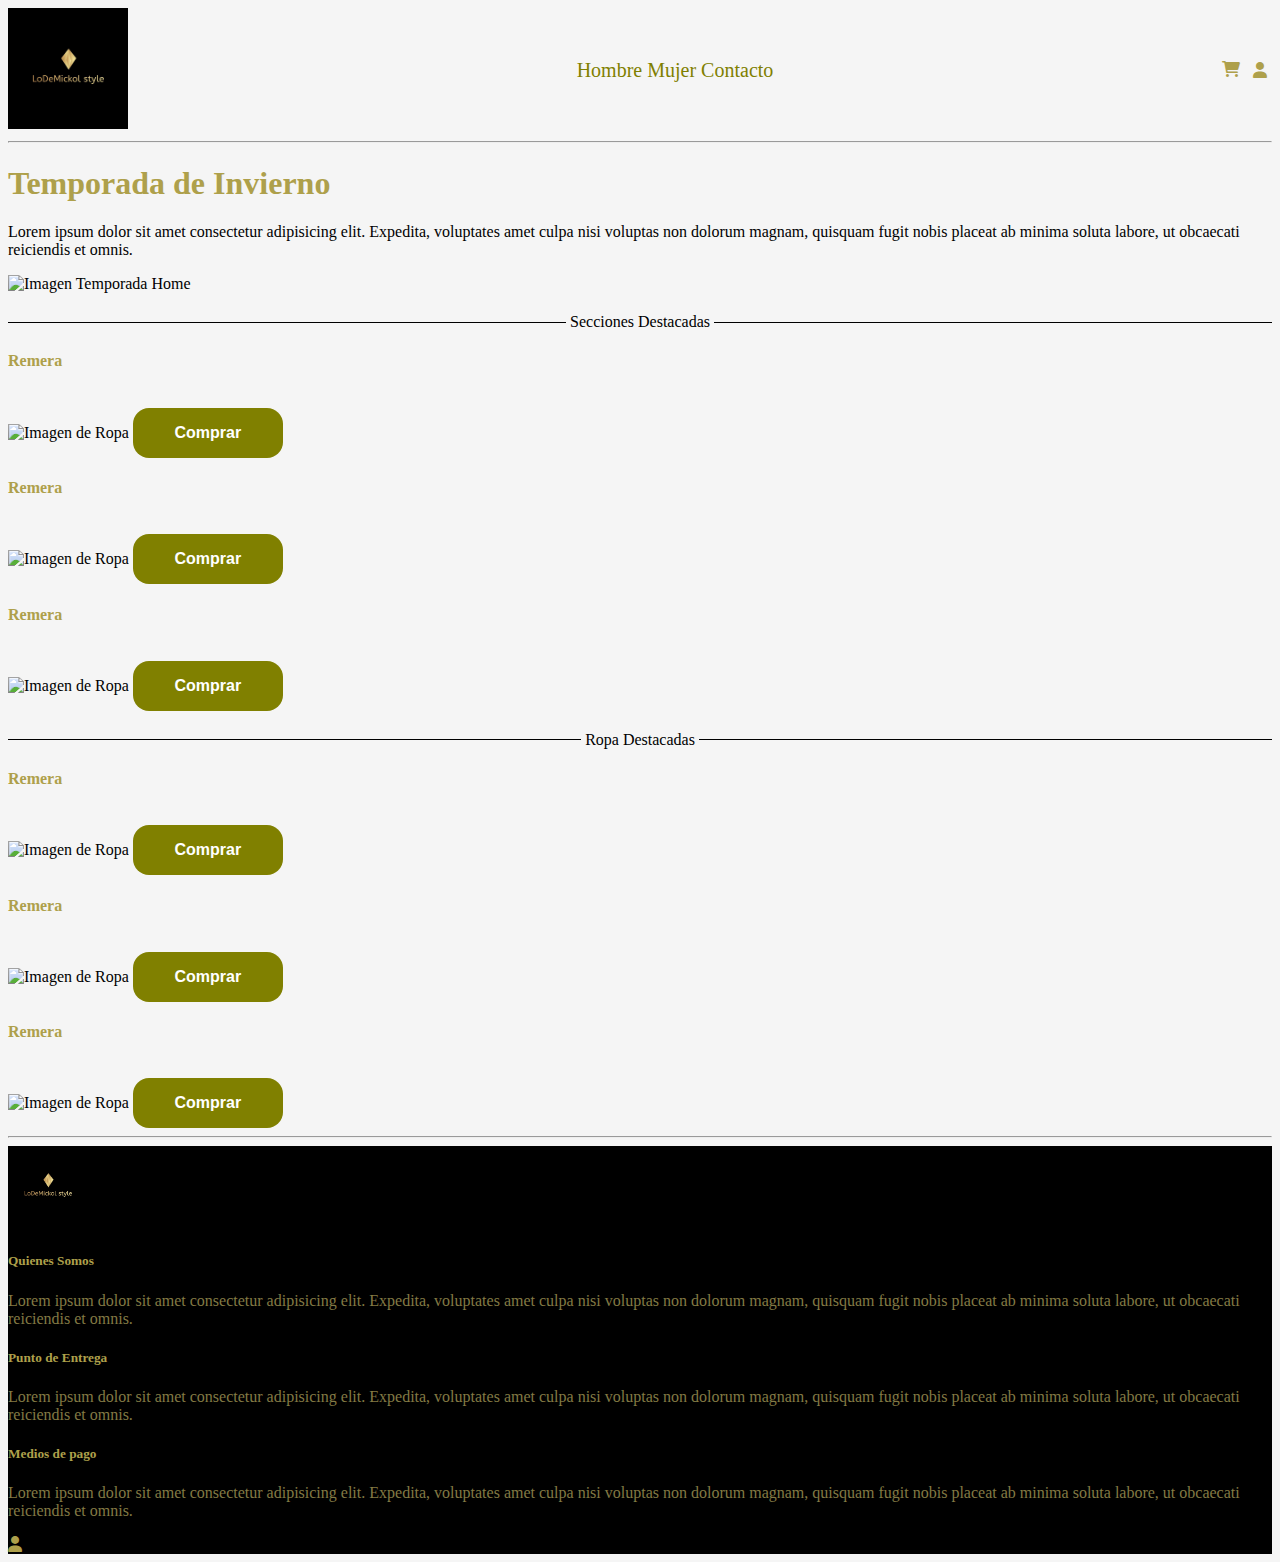
==== index.html @ 5d215b68 "inicio" ====
<!DOCTYPE html>
<html lang="en">
<head>
    <meta charset="UTF-8">
    <meta name="viewport" content="width=device-width, initial-scale=1.0">
    <title>Home</title>

        <!-- biblioteca de FontAwesome de Iconos -->
        <link rel="stylesheet" href="https://cdnjs.cloudflare.com/ajax/libs/font-awesome/6.0.0-beta3/css/all.min.css">

         <!-- Incluimos css-->
          <link rel="stylesheet" href="css/Style.css">

</head>
<body>
    
    <header class="Menu-Container">
        <div class="Menu">

            <a href="index.html" class="custom-link LogoHeader">
                <img src="img/Logo-MickolStyle.jpg" alt="Imagen Logo MickolStyle" width="120px">
            </a>
            <nav class="Nav-Menu">
                
                <a href="html/Hombre.html">Hombre</a>
                <a href="html/Mujer.html">Mujer</a>
                <a href="html/Contacto.html">Contacto</a>

            </nav>

            <div class="contenedor_iconos_Header">
                <a href="html/Carrito.html" class="custom-link Iconos-Header1">
                    <i class="fas fa-shopping-cart" title="Carrito de Compras"></i>
                </a>
    
                <a href="html/Contacto.html" class="custom-link Iconos-Header2">
                    <i class="fas fa-user" title="Contacto"></i>
                </a>

            </div>
       
        </div>
     

    </header>
    <hr>
    <main>

        <h1>Temporada de Invierno</h1>
        <p id="Parrofo1-Home">
            Lorem ipsum dolor sit amet consectetur adipisicing elit.
            Expedita, voluptates amet culpa nisi voluptas non dolorum magnam,
            quisquam fugit nobis placeat ab minima soluta labore, ut obcaecati reiciendis et omnis.
        </p>

        <img src="img/Logo-.jpg" alt="Imagen Temporada Home" width="80px">

        <div class="linea-con-texto">Secciones Destacadas</div>


        <section class="contenedor"><!-- Seccion 2 -->

            <div>
                <h4>Remera</h4>
                <img src="" alt="Imagen de Ropa">
                <button class="boton">Comprar</button>
            </div>

            <div>
                <h4>Remera</h4>
                <img src="" alt="Imagen de Ropa">
                <button class="boton">Comprar</button>
            </div>

            <div>
                <h4>Remera</h4>
                <img src="" alt="Imagen de Ropa">
                <button class="boton">Comprar</button>
            </div>
            

           
        </section>

      


        <div class="linea-con-texto">Ropa Destacadas</div>


        <section class="contenedor"><!-- Seccion 2 -->

            <div>
                <h4>Remera</h4>
                <img src="" alt="Imagen de Ropa">
                <button class="boton">Comprar</button>
            </div>

            <div>
                <h4>Remera</h4>
                <img src="" alt="Imagen de Ropa">
                <button class="boton">Comprar</button>
            </div>

            <div>
                <h4>Remera</h4>
                <img src="" alt="Imagen de Ropa">
                <button class="boton">Comprar</button>
            </div>
            

           
        </section>


    </main>

    <hr>
    <footer>
        <img src="img/Logo-MickolStyle.jpg" alt="Imagen Logo MickolStyle" width="80px">


        <div>

            <h5>Quienes Somos</h5>
            <p >
                Lorem ipsum dolor sit amet consectetur adipisicing elit.
                Expedita, voluptates amet culpa nisi voluptas non dolorum magnam,
                quisquam fugit nobis placeat ab minima soluta labore, ut obcaecati reiciendis et omnis.
            </p>
        </div>
        

        <div>
            <h5>Punto de Entrega</h5>
            <p >
                Lorem ipsum dolor sit amet consectetur adipisicing elit.
                Expedita, voluptates amet culpa nisi voluptas non dolorum magnam,
                quisquam fugit nobis placeat ab minima soluta labore, ut obcaecati reiciendis et omnis.
            </p>
        </div>
        
        <div>
            <h5>Medios de pago</h5>
            <p >
                Lorem ipsum dolor sit amet consectetur adipisicing elit.
                Expedita, voluptates amet culpa nisi voluptas non dolorum magnam,
                quisquam fugit nobis placeat ab minima soluta labore, ut obcaecati reiciendis et omnis.
            </p>
        </div>
        

        <a href="html/Contacto.html" class="custom-link">
            <i class="fas fa-user" title="Contacto"></i>
        </a>
    </footer>


</body>
</html>
---- css/Style.css ----
body {
    
    font-family:'Times New Roman', Times, serif;
    color: black;
    background-color: whitesmoke;
}

nav {

color: #aea04b;
font-size: 20px;

}


.custom-link {
    color: #aea04b; /* Cambia este valor por el color que desees */
    text-decoration: none;/* elimina subrayado */
}

.custom-link:hover {
    color: #c4e738; /* Opcional: color al pasar el ratón */
}

h1 {
    color:#aea04b;


}

h4 {
    color:#aea04b;


}

footer {

    background-color: black;
}

footer h5 {

    color: #aea04b;


}

footer p {

    color: #837a44;

}


#Parrofo1-Home {

    color: black;


}


/* BOTONES */
.boton {
    background-color: #808000;
    color: #ffffff;
    padding: 1rem 1rem;
    margin-top: 1rem;
    font-size: 1rem;
    text-decoration: none;
    font-weight: bold;
    border-radius: 1rem;
    width: 150px;
    text-align: center;
    border: none;
}


.linea-con-texto {
    display: flex;
    align-items: center;
    text-align: center;
    margin: 20px 0;
}

.linea-con-texto::before,
.linea-con-texto::after {
    content: '';
    flex: 1;
    border-bottom: 1px solid #000;
}

.linea-con-texto:not(:empty)::before {
    margin-right: .25em;
}


.linea-con-texto:not(:empty)::after {
    margin-left: .25em;
}

#divCarritoCompra {
    border: 1px solid #808000; /* 1px de grosor, estilo sólido, color #808000 (olive) */
    width: 300px; /* Cambia este valor por el ancho que desees */
    height: 200px; /* Cambia este valor por el alto que desees */
}


/* Aplicamos Flex al header */

.Menu {

    display: flex;
    flex-wrap: wrap;
    justify-content: space-between ;
   align-items: center;
}

.LogoHeader {
    
    align-items: flex-start;
    margin: 0px;
    
    
}

.Nav-Menu {
    flex-wrap: wrap;
    align-items: center;
}

.contenedor_iconos_Header {

display: flex;
flex-wrap: wrap;
justify-content: end;
}
.Iconos-Header1 {
    margin-right: 12px;
    padding: 0px;
    align-items: end;
 
}
.Iconos-Header2 {
    margin: 1px;
    margin-right: 5px;
    padding: 0px;
    align-items: end;
   
}

a {
    text-decoration: none;
    color: #808000;
   
}
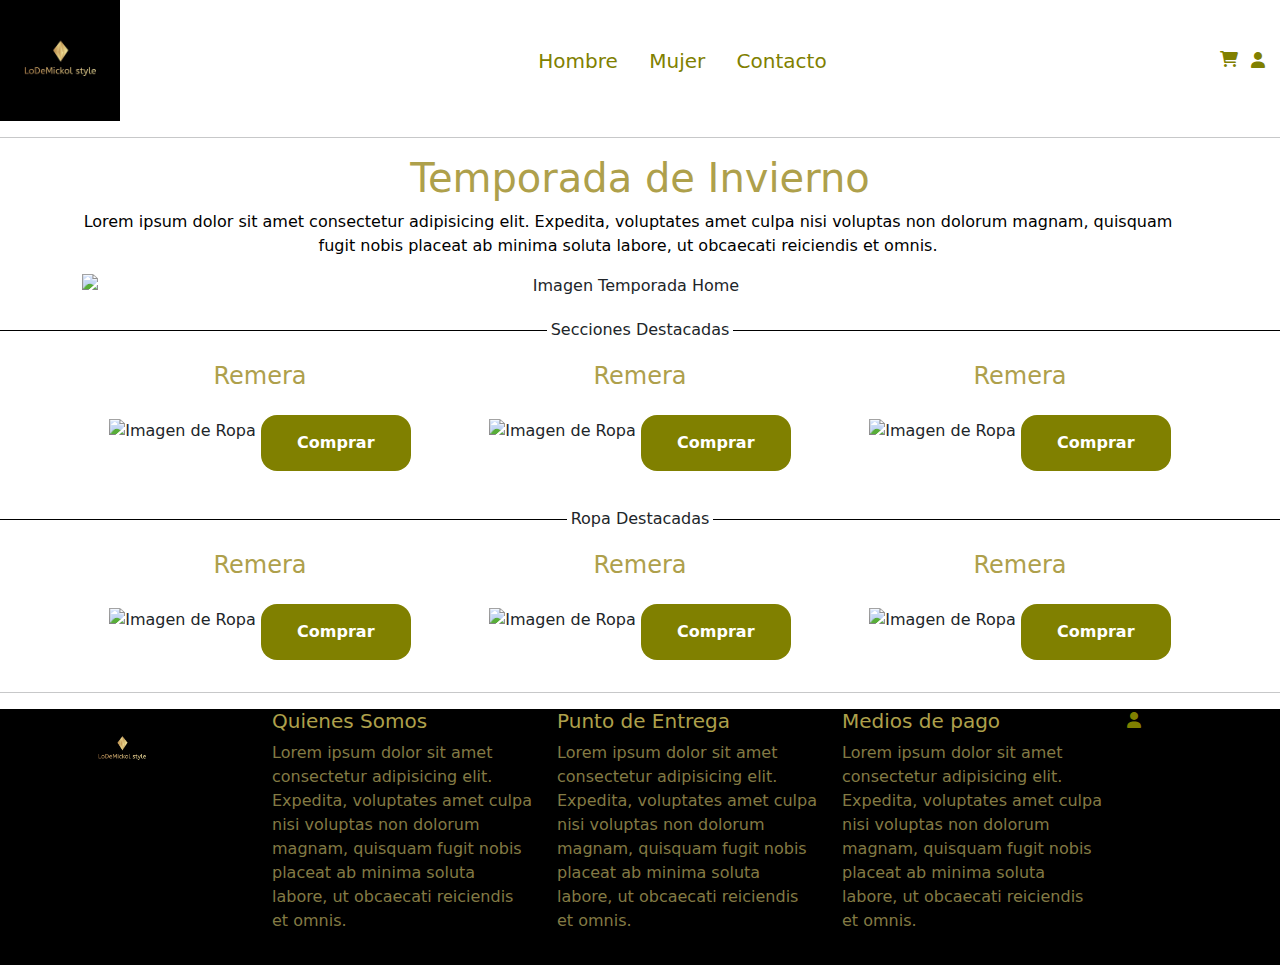
==== commit a797d091: "se agrego modificaciones, usando bootstrap y flex" ====
--- a/index.html
+++ b/index.html
@@ -11,9 +11,14 @@
          <!-- Incluimos css-->
           <link rel="stylesheet" href="css/Style.css">
 
+               <!-- Incluimos Bootstrap-->
+          <link href="https://cdn.jsdelivr.net/npm/bootstrap@5.3.3/dist/css/bootstrap.min.css" rel="stylesheet" integrity="sha384-QWTKZyjpPEjISv5WaRU9OFeRpok6YctnYmDr5pNlyT2bRjXh0JMhjY6hW+ALEwIH" crossorigin="anonymous">
+
 </head>
 <body>
     
+
+
     <header class="Menu-Container">
         <div class="Menu">
 
@@ -46,41 +51,66 @@
     <hr>
     <main>
 
-        <h1>Temporada de Invierno</h1>
-        <p id="Parrofo1-Home">
-            Lorem ipsum dolor sit amet consectetur adipisicing elit.
-            Expedita, voluptates amet culpa nisi voluptas non dolorum magnam,
-            quisquam fugit nobis placeat ab minima soluta labore, ut obcaecati reiciendis et omnis.
-        </p>
+        <div class="container text-center">
+            <div class="row align-items-start">
 
-        <img src="img/Logo-.jpg" alt="Imagen Temporada Home" width="80px">
+              <div class="col-12">
+                    <h1>Temporada de Invierno</h1>
+              </div>
+
+              <div class="row justify-content-center">
+                    <div class="col-12">
+                        <p id="Parrofo1-Home">
+                            Lorem ipsum dolor sit amet consectetur adipisicing elit.
+                            Expedita, voluptates amet culpa nisi voluptas non dolorum magnam,
+                            quisquam fugit nobis placeat ab minima soluta labore, ut obcaecati reiciendis et omnis.
+                        </p>
+                        
+                    </div> 
+
+
+                    <div class="col-12"></div>
+                        <img src="img/Logo-.jpg" alt="Imagen Temporada Home" width="80px" >
+                    </div>
+                    
+                </div>
+              
+            </div>
+        </div>
+
+
+   
+
+              
+     
+
+       
 
         <div class="linea-con-texto">Secciones Destacadas</div>
 
 
-        <section class="contenedor"><!-- Seccion 2 -->
+        <section>
+            <div class="container text-center">
+                <div class="row">
+                    <div class="col-12 col-md-4 mb-3 align-items-center">
+                        <h4 class="mb-2">Remera</h4>
+                        <img src="" alt="Imagen de Ropa" class="img-fluid mb-2">
+                        <button class="btn btn-primary">Comprar</button>
+                    </div>
+                    <div class="col-12 col-md-4 mb-3 align-items-center">
+                        <h4 class="mb-2">Remera</h4>
+                        <img src="" alt="Imagen de Ropa" class="img-fluid mb-2">
+                        <button class="btn btn-primary">Comprar</button>
+                    </div>
+                    <div class="col-12 col-md-4 mb-3 align-items-center">
+                        <h4 class="mb-2">Remera</h4>
+                        <img src="" alt="Imagen de Ropa" class="img-fluid mb-2">
+                        <button class="btn btn-primary">Comprar</button>
+                    </div>
+                </div>
+            </div>
+        </section>
 
-            <div>
-                <h4>Remera</h4>
-                <img src="" alt="Imagen de Ropa">
-                <button class="boton">Comprar</button>
-            </div>
-
-            <div>
-                <h4>Remera</h4>
-                <img src="" alt="Imagen de Ropa">
-                <button class="boton">Comprar</button>
-            </div>
-
-            <div>
-                <h4>Remera</h4>
-                <img src="" alt="Imagen de Ropa">
-                <button class="boton">Comprar</button>
-            </div>
-            
-
-           
-        </section>
 
       
 
@@ -88,72 +118,75 @@
         <div class="linea-con-texto">Ropa Destacadas</div>
 
 
-        <section class="contenedor"><!-- Seccion 2 -->
-
-            <div>
-                <h4>Remera</h4>
-                <img src="" alt="Imagen de Ropa">
-                <button class="boton">Comprar</button>
+        <section>
+            <div class="container text-center">
+                <div class="row">
+                    <div class="col-12 col-md-4 mb-3 align-items-center">
+                        <h4 class="mb-2">Remera</h4>
+                        <img src="" alt="Imagen de Ropa" class="img-fluid mb-2">
+                        <button class="btn btn-primary">Comprar</button>
+                    </div>
+                    <div class="col-12 col-md-4 mb-3 align-items-center">
+                        <h4 class="mb-2">Remera</h4>
+                        <img src="" alt="Imagen de Ropa" class="img-fluid mb-2">
+                        <button class="btn btn-primary">Comprar</button>
+                    </div>
+                    <div class="col-12 col-md-4 mb-3 align-items-center">
+                        <h4 class="mb-2">Remera</h4>
+                        <img src="" alt="Imagen de Ropa" class="img-fluid mb-2">
+                        <button class="btn btn-primary">Comprar</button>
+                    </div>
+                </div>
             </div>
-
-            <div>
-                <h4>Remera</h4>
-                <img src="" alt="Imagen de Ropa">
-                <button class="boton">Comprar</button>
-            </div>
-
-            <div>
-                <h4>Remera</h4>
-                <img src="" alt="Imagen de Ropa">
-                <button class="boton">Comprar</button>
-            </div>
-            
-
-           
         </section>
 
 
     </main>
 
     <hr>
+
     <footer>
-        <img src="img/Logo-MickolStyle.jpg" alt="Imagen Logo MickolStyle" width="80px">
+            <div class="container">
+                <div class="row">
+                    <div class="col-12 col-md-2 mb-3">
+                        <img src="img/Logo-MickolStyle.jpg" alt="Imagen Logo MickolStyle" width="80px">
+                    </div>
 
+                    <div class="col-12 col-md-3 mb-3">
+                        <h5>Quienes Somos</h5>
+                        <p>
+                            Lorem ipsum dolor sit amet consectetur adipisicing elit.
+                            Expedita, voluptates amet culpa nisi voluptas non dolorum magnam,
+                            quisquam fugit nobis placeat ab minima soluta labore, ut obcaecati reiciendis et omnis.
+                        </p>
+                    </div>
 
-        <div>
+                    <div class="col-12 col-md-3 mb-3">
+                        <h5>Punto de Entrega</h5>
+                        <p>
+                            Lorem ipsum dolor sit amet consectetur adipisicing elit.
+                            Expedita, voluptates amet culpa nisi voluptas non dolorum magnam,
+                            quisquam fugit nobis placeat ab minima soluta labore, ut obcaecati reiciendis et omnis.
+                        </p>
+                    </div>
 
-            <h5>Quienes Somos</h5>
-            <p >
-                Lorem ipsum dolor sit amet consectetur adipisicing elit.
-                Expedita, voluptates amet culpa nisi voluptas non dolorum magnam,
-                quisquam fugit nobis placeat ab minima soluta labore, ut obcaecati reiciendis et omnis.
-            </p>
-        </div>
-        
+                    <div class="col-12 col-md-3 mb-3">
+                        <h5>Medios de pago</h5>
+                        <p>
+                            Lorem ipsum dolor sit amet consectetur adipisicing elit.
+                            Expedita, voluptates amet culpa nisi voluptas non dolorum magnam,
+                            quisquam fugit nobis placeat ab minima soluta labore, ut obcaecati reiciendis et omnis.
+                        </p>
+                    </div>
 
-        <div>
-            <h5>Punto de Entrega</h5>
-            <p >
-                Lorem ipsum dolor sit amet consectetur adipisicing elit.
-                Expedita, voluptates amet culpa nisi voluptas non dolorum magnam,
-                quisquam fugit nobis placeat ab minima soluta labore, ut obcaecati reiciendis et omnis.
-            </p>
-        </div>
-        
-        <div>
-            <h5>Medios de pago</h5>
-            <p >
-                Lorem ipsum dolor sit amet consectetur adipisicing elit.
-                Expedita, voluptates amet culpa nisi voluptas non dolorum magnam,
-                quisquam fugit nobis placeat ab minima soluta labore, ut obcaecati reiciendis et omnis.
-            </p>
-        </div>
-        
-
-        <a href="html/Contacto.html" class="custom-link">
-            <i class="fas fa-user" title="Contacto"></i>
-        </a>
-    </footer>
+                    <div class="col-12 col-md-1 mb-3">
+                        <a href="html/Contacto.html" class="custom-link">
+                            <i class="fas fa-user" title="Contacto"></i>
+                        </a>
+                    </div>
+                </div>
+            </div>
+</footer>
 
 
 </body>
--- a/css/Style.css
+++ b/css/Style.css
@@ -1,4 +1,8 @@
+* {
+margin: 0px;
+padding: 0px;
 
+}
 
 
 body {
@@ -26,20 +30,20 @@
 }
 
 h1 {
-    color:#aea04b;
+    color:#aea04b !important;
 
 
 }
 
 h4 {
-    color:#aea04b;
-
+    color:#aea04b !important;
+ 
 
 }
 
 footer {
 
-    background-color: black;
+    background-color: black !important;
 }
 
 footer h5 {
@@ -74,9 +78,25 @@
     text-decoration: none;
     font-weight: bold;
     border-radius: 1rem;
-    width: 150px;
+    width: 100px;
     text-align: center;
     border: none;
+}
+
+.btn-primary {
+    background-color: #808000 !important;
+   
+    color: #ffffff !important;
+    padding: 1rem 1rem !important;
+    margin-top: 1rem !important;
+    font-size: 1rem !important;
+    text-decoration: none !important;
+    font-weight: bold !important;
+    border-radius: 1rem !important;
+    width: 150px !important;
+    text-align: center !important;
+    border: none !important;
+
 }
 
 
@@ -131,7 +151,16 @@
 .Nav-Menu {
     flex-wrap: wrap;
     align-items: center;
+
 }
+
+.Nav-Menu a{
+    flex-wrap: wrap;
+    align-items: center;
+    margin-left: 25px;
+  
+}
+
 
 .contenedor_iconos_Header {
 
@@ -147,15 +176,17 @@
 }
 .Iconos-Header2 {
     margin: 1px;
-    margin-right: 5px;
+    margin-right: 15px;
     padding: 0px;
     align-items: end;
    
 }
 
 a {
-    text-decoration: none;
-    color: #808000;
+    text-decoration: none !important;
+    color: #808000 !important;
    
 }
 
+
+
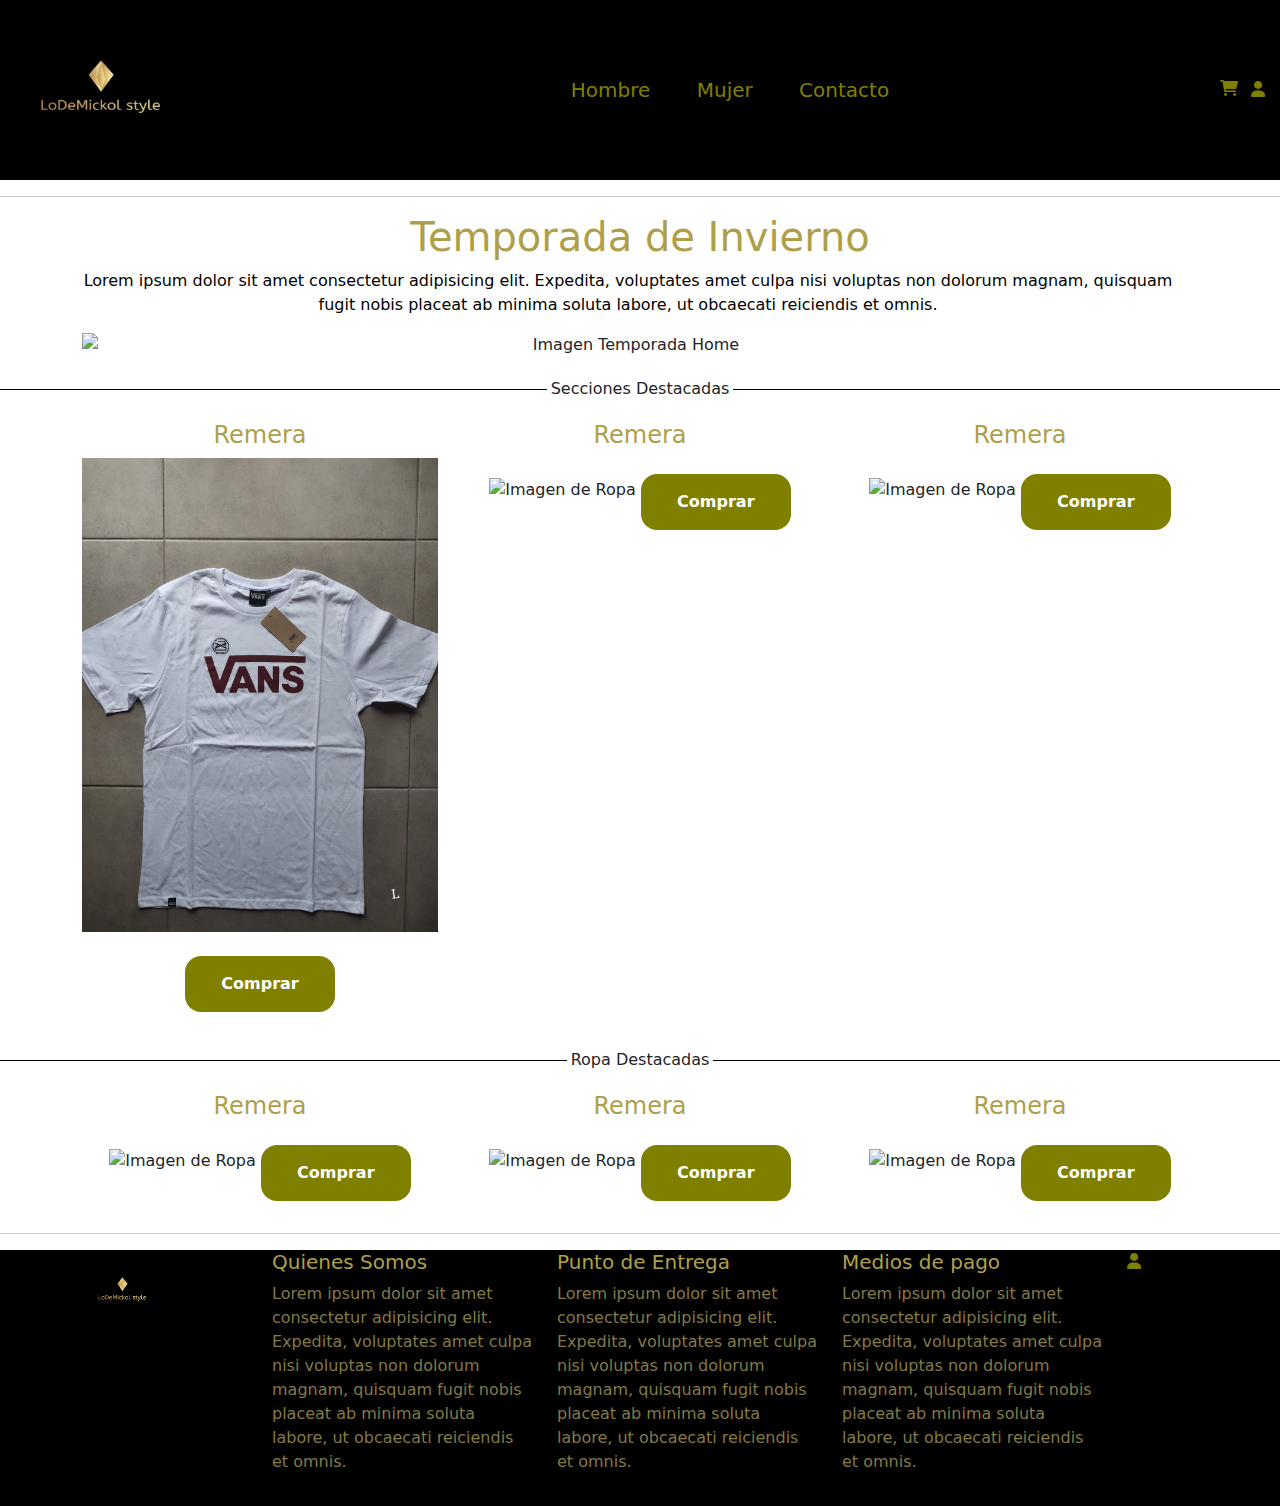
==== commit b1436620: "se agrego imagen prueba. y se agrando el logo del header" ====
--- a/index.html
+++ b/index.html
@@ -12,7 +12,7 @@
           <link rel="stylesheet" href="css/Style.css">
 
                <!-- Incluimos Bootstrap-->
-          <link href="https://cdn.jsdelivr.net/npm/bootstrap@5.3.3/dist/css/bootstrap.min.css" rel="stylesheet" integrity="sha384-QWTKZyjpPEjISv5WaRU9OFeRpok6YctnYmDr5pNlyT2bRjXh0JMhjY6hW+ALEwIH" crossorigin="anonymous">
+          <link href="https://cdn.jsdelivr.net/npm/bootstrap@5.3.3/dist/css/bootstrap.min.css"  rel="stylesheet" integrity="sha384-QWTKZyjpPEjISv5WaRU9OFeRpok6YctnYmDr5pNlyT2bRjXh0JMhjY6hW+ALEwIH" crossorigin="anonymous">
 
 </head>
 <body>
@@ -22,9 +22,10 @@
     <header class="Menu-Container">
         <div class="Menu">
 
-            <a href="index.html" class="custom-link LogoHeader">
-                <img src="img/Logo-MickolStyle.jpg" alt="Imagen Logo MickolStyle" width="120px">
+            <a href="index.html" class="custom-link LogoHeader" >
+                <img src="img/Logo-MickolStyle.jpg" class="logo-header"  alt="Imagen Logo MickolStyle" >
             </a>
+
             <nav class="Nav-Menu">
                 
                 <a href="html/Hombre.html">Hombre</a>
@@ -70,7 +71,7 @@
 
 
                     <div class="col-12"></div>
-                        <img src="img/Logo-.jpg" alt="Imagen Temporada Home" width="80px" >
+                        <img src="https://img.freepik.com/vector-gratis/silueta-cordillera-dibujada-mano_23-2150435024.jpg"  class="imagen-principal-main"alt="Imagen Temporada Home" >
                     </div>
                     
                 </div>
@@ -94,7 +95,7 @@
                 <div class="row">
                     <div class="col-12 col-md-4 mb-3 align-items-center">
                         <h4 class="mb-2">Remera</h4>
-                        <img src="" alt="Imagen de Ropa" class="img-fluid mb-2">
+                        <img src="img/remera-hombre-vans-l.jpeg" alt="Imagen de Ropa" class="img-fluid mb-2">
                         <button class="btn btn-primary">Comprar</button>
                     </div>
                     <div class="col-12 col-md-4 mb-3 align-items-center">
--- a/css/Style.css
+++ b/css/Style.css
@@ -5,6 +5,10 @@
 }
 
 
+
+
+
+
 body {
     
     font-family:'Times New Roman', Times, serif;
@@ -42,6 +46,11 @@
 }
 
 footer {
+
+    background-color: black !important;
+}
+
+header {
 
     background-color: black !important;
 }
@@ -145,7 +154,22 @@
     align-items: flex-start;
     margin: 0px;
     
-    
+
+    
+}
+
+.logo-header {
+
+    width: 200px !important;
+    height: 180px ;
+    padding: 0px;
+    margin: 0px;
+    border-radius: 50px;
+}
+
+.imagen-principal-main {
+
+    width: 100px;
 }
 
 .Nav-Menu {
@@ -157,7 +181,7 @@
 .Nav-Menu a{
     flex-wrap: wrap;
     align-items: center;
-    margin-left: 25px;
+    margin-left: 40px;
   
 }
 
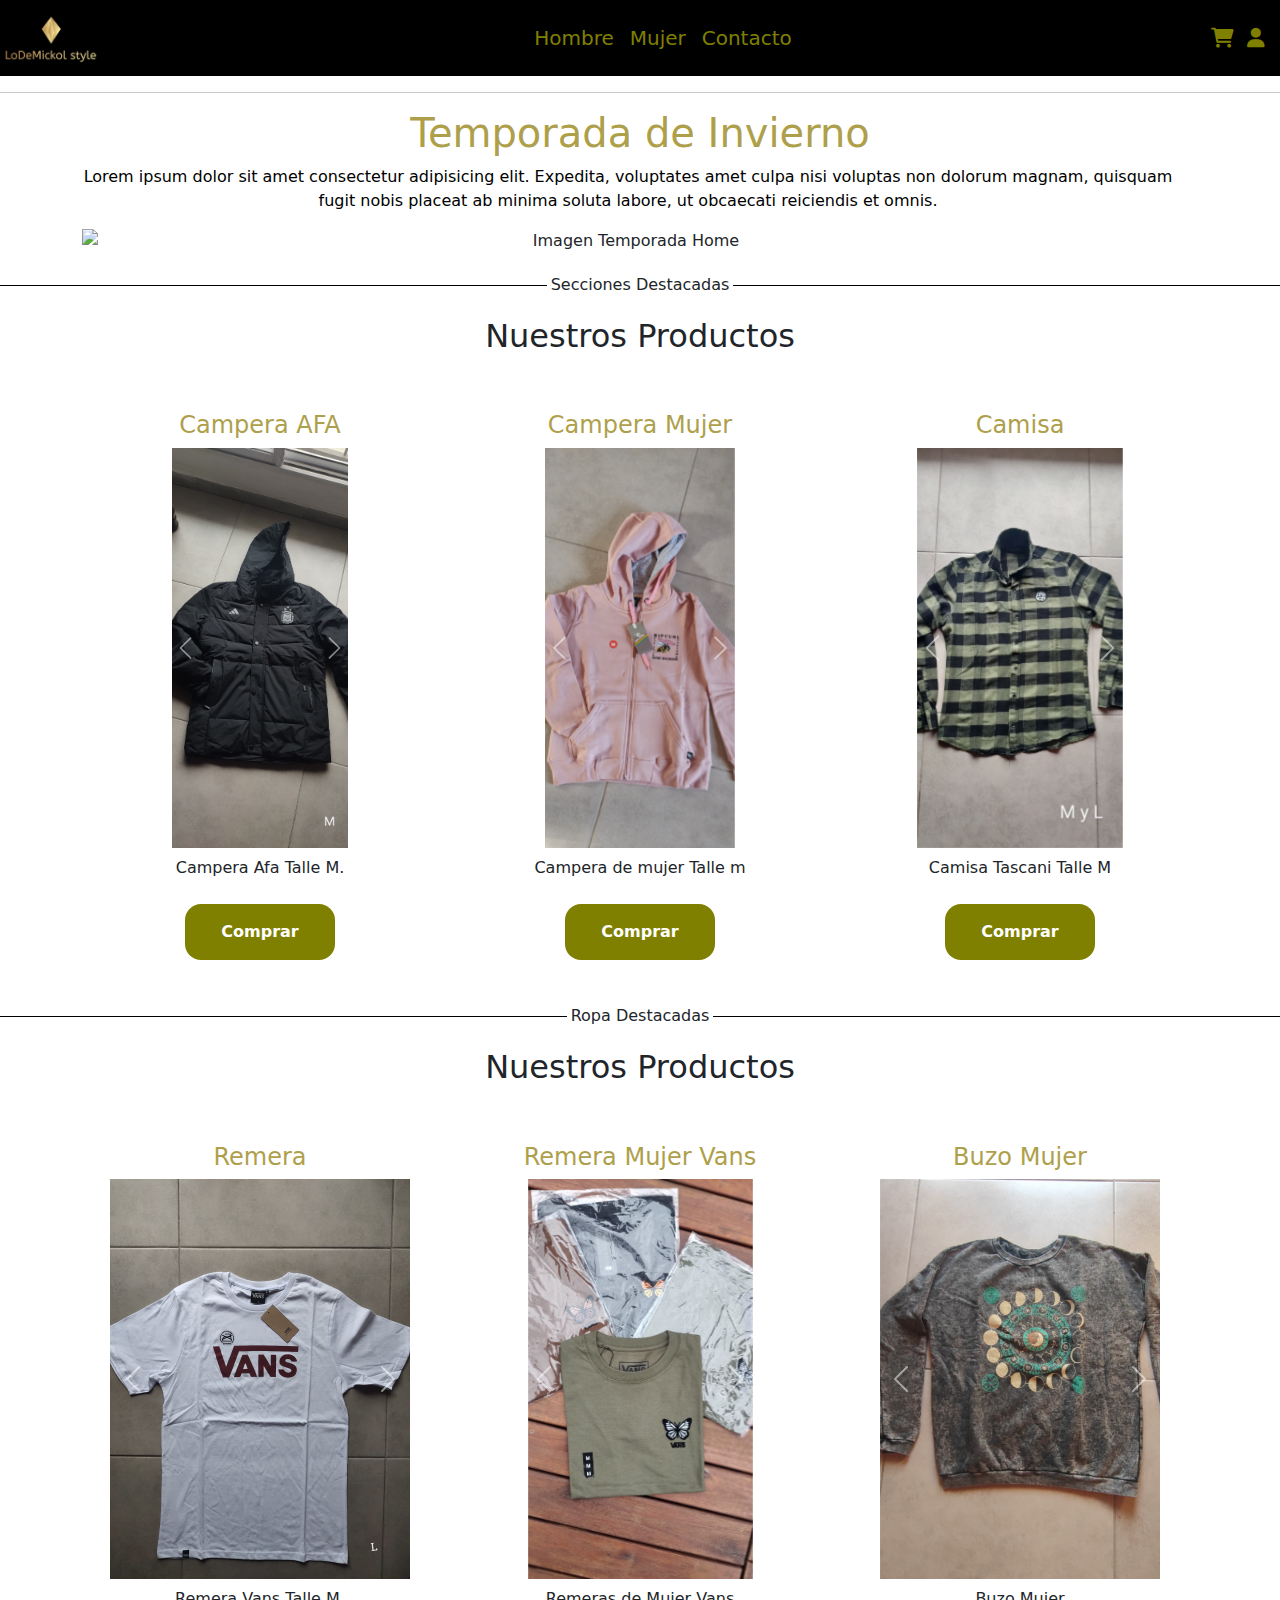
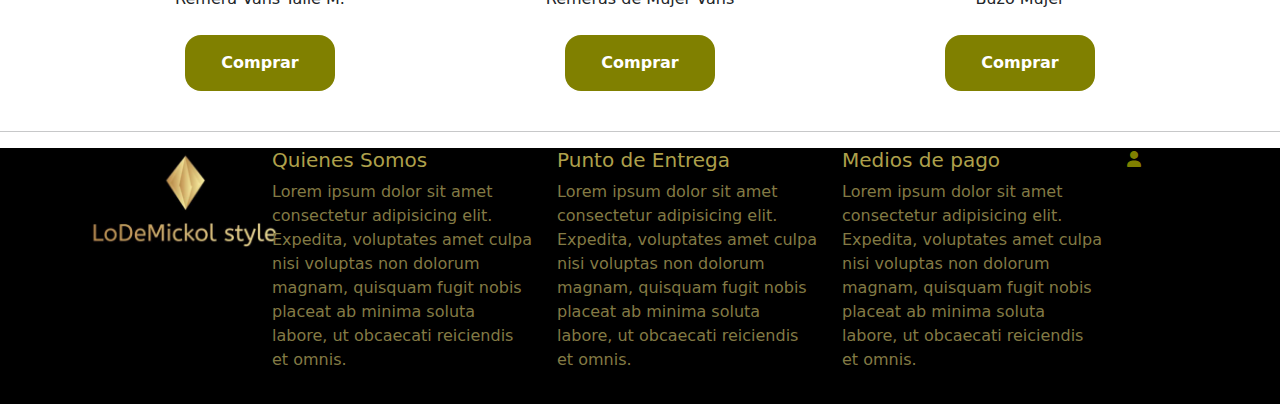
==== commit 6f902f18: "Se Agrego imagenes, y carruseles al index" ====
--- a/index.html
+++ b/index.html
@@ -19,36 +19,38 @@
     
 
 
-    <header class="Menu-Container">
-        <div class="Menu">
-
-            <a href="index.html" class="custom-link LogoHeader" >
-                <img src="img/Logo-MickolStyle.jpg" class="logo-header"  alt="Imagen Logo MickolStyle" >
+   <header class="Menu-Container">
+        <nav class="navbar navbar-expand-lg navbar-custom">
+            <a class="navbar-brand" id="link-imagenlogo" href="index.html">
+                <img src="img/MickolStyleheader.png" alt="Imagen Logo MickolStyle">
             </a>
-
-            <nav class="Nav-Menu">
-                
-                <a href="html/Hombre.html">Hombre</a>
-                <a href="html/Mujer.html">Mujer</a>
-                <a href="html/Contacto.html">Contacto</a>
-
-            </nav>
-
-            <div class="contenedor_iconos_Header">
-                <a href="html/Carrito.html" class="custom-link Iconos-Header1">
-                    <i class="fas fa-shopping-cart" title="Carrito de Compras"></i>
-                </a>
-    
-                <a href="html/Contacto.html" class="custom-link Iconos-Header2">
-                    <i class="fas fa-user" title="Contacto"></i>
-                </a>
-
-            </div>
-       
-        </div>
-     
-
+            <button class="navbar-toggler" type="button" data-toggle="collapse" data-target="#navbarNav" aria-controls="navbarNav" aria-expanded="false" aria-label="Toggle navigation">
+                <span class="navbar-toggler-icon"></span>
+            </button>
+            <div class="collapse navbar-collapse justify-content-between" id="navbarNav">
+                <ul class="navbar-nav mx-auto">
+                    <li class="nav-item">
+                        <a class="nav-link" href="html/Hombre.html">Hombre</a>
+                    </li>
+                    <li class="nav-item">
+                        <a class="nav-link" href="html/Mujer.html">Mujer</a>
+                    </li>
+                    <li class="nav-item">
+                        <a class="nav-link" href="html/Contacto.html">Contacto</a>
+                    </li>
+                </ul>
+                <div class="contenedor_iconos_Header ml-auto">
+                    <a href="html/Carrito.html" class="custom-link Iconos-Header1">
+                        <i class="fas fa-shopping-cart" title="Carrito de Compras"></i>
+                    </a>
+                    <a href="html/Contacto.html" class="custom-link Iconos-Header2">
+                        <i class="fas fa-user" title="Contacto"></i>
+                    </a>
+                </div>
+            </div>
+        </nav>
     </header>
+
     <hr>
     <main>
 
@@ -93,26 +95,94 @@
         <section>
             <div class="container text-center">
                 <div class="row">
-                    <div class="col-12 col-md-4 mb-3 align-items-center">
-                        <h4 class="mb-2">Remera</h4>
-                        <img src="img/remera-hombre-vans-l.jpeg" alt="Imagen de Ropa" class="img-fluid mb-2">
+                    <div class="col-12 mb-5">
+                        <h2>Nuestros Productos</h2>
+                    </div>
+
+                     <!-- Imagen 1 -->
+                    <div class="col-12 col-md-6 col-lg-4 mb-3 product-container">
+                        <h4 class="mb-2">Campera AFA</h4>
+                        <div id="carouselRemera" class="carousel slide mb-2" data-ride="carousel">
+                            <div class="carousel-inner">
+                                <div class="carousel-item active">
+                                    <img src="img//ropa-hombre/Camperas/CamperaAfaM.jpg" class="d-block w-100 product-image" alt="campera afa">
+                                </div>
+                                <div class="carousel-item">
+                                    <img src="img//ropa-hombre/Camperas/CamperaAfaM.jpg" class="d-block w-100 product-image" alt="Otra Remera">
+                                </div>
+                            </div>
+                            <a class="carousel-control-prev" href="#carouselRemera" role="button" data-slide="prev">
+                                <span class="carousel-control-prev-icon" aria-hidden="true"></span>
+                                <span class="sr-only">Previous</span>
+                            </a>
+                            <a class="carousel-control-next" href="#carouselRemera" role="button" data-slide="next">
+                                <span class="carousel-control-next-icon" aria-hidden="true"></span>
+                                <span class="sr-only">Next</span>
+                            </a>
+                        </div>
+                        <p class="mb-2">Campera Afa Talle M.</p>
                         <button class="btn btn-primary">Comprar</button>
                     </div>
-                    <div class="col-12 col-md-4 mb-3 align-items-center">
-                        <h4 class="mb-2">Remera</h4>
-                        <img src="" alt="Imagen de Ropa" class="img-fluid mb-2">
+                    <!-- Imagen 2 -->
+
+                    <div class="col-12 col-md-6 col-lg-4 mb-3 product-container">
+                        <h4 class="mb-2">Campera Mujer</h4>
+                        <div id="carouselCampera" class="carousel slide mb-2" data-ride="carousel">
+                            <div class="carousel-inner">
+                                <div class="carousel-item active">
+                                    <img src="img/ropa-Mujer/Camperas//CamperaMujerRosaRipCurl.jpg" class="d-block w-100 product-image" alt="Campera Mujer">
+                                </div>
+                                <div class="carousel-item">
+                                    <img src="img/ropa-Mujer/Camperas/CamperaMujerRosaVans.jpg" class="d-block w-100 product-image" alt="Otra Campera">
+                                </div>
+                            </div>
+                            <a class="carousel-control-prev" href="#carouselCampera" role="button" data-slide="prev">
+                                <span class="carousel-control-prev-icon" aria-hidden="true"></span>
+                                <span class="sr-only">Previous</span>
+                            </a>
+                            <a class="carousel-control-next" href="#carouselCampera" role="button" data-slide="next">
+                                <span class="carousel-control-next-icon" aria-hidden="true"></span>
+                                <span class="sr-only">Next</span>
+                            </a>
+                        </div>
+                        <p class="mb-2">Campera de mujer Talle m</p>
+                        <button class="btn btn-primary mb-2">Comprar</button>
+                    </div>
+
+                     <!-- Imagen 3 -->
+                    <div class="col-12 col-md-6 col-lg-4 mb-3 product-container">
+                        <h4 class="mb-2">Camisa</h4>
+                        <div id="carouselCamisa" class="carousel slide mb-2" data-ride="carousel">
+                            <div class="carousel-inner">
+                                <div class="carousel-item active">
+                                    <img src="img/ropa-hombre/camisa/camisaL.jpg" class="d-block w-100 product-image" alt="Camisa">
+                                </div>
+                                <div class="carousel-item">
+                                    <img src="img/ropa-hombre/camisa/camisaL.jpg" class="d-block w-100 product-image" alt="Otra Camisa">
+                                </div>
+                            </div>
+                            <a class="carousel-control-prev" href="#carouselCamisa" role="button" data-slide="prev">
+                                <span class="carousel-control-prev-icon" aria-hidden="true"></span>
+                                <span class="sr-only">Previous</span>
+                            </a>
+                            <a class="carousel-control-next" href="#carouselCamisa" role="button" data-slide="next">
+                                <span class="carousel-control-next-icon" aria-hidden="true"></span>
+                                <span class="sr-only">Next</span>
+                            </a>
+                        </div>
+                        <p class="mb-2">Camisa Tascani Talle M
+
+                        </p>
                         <button class="btn btn-primary">Comprar</button>
                     </div>
-                    <div class="col-12 col-md-4 mb-3 align-items-center">
-                        <h4 class="mb-2">Remera</h4>
-                        <img src="" alt="Imagen de Ropa" class="img-fluid mb-2">
-                        <button class="btn btn-primary">Comprar</button>
-                    </div>
                 </div>
             </div>
         </section>
 
 
+
+
+      
       
 
 
@@ -122,21 +192,78 @@
         <section>
             <div class="container text-center">
                 <div class="row">
-                    <div class="col-12 col-md-4 mb-3 align-items-center">
+                    <div class="col-12 mb-5">
+                        <h2>Nuestros Productos</h2>
+                    </div>
+                    <div class="col-12 col-md-6 col-lg-4 mb-3 product-container">
                         <h4 class="mb-2">Remera</h4>
-                        <img src="" alt="Imagen de Ropa" class="img-fluid mb-2">
+                        <div id="carouselRemera" class="carousel slide mb-2" data-ride="carousel">
+                            <div class="carousel-inner">
+                                <div class="carousel-item active">
+                                    <img src="img/remera-hombre-vans-l.jpeg" class="d-block w-100 product-image" alt="Remera">
+                                </div>
+                                <div class="carousel-item">
+                                    <img src="img/remera-hombre-vans-l.jpeg" class="d-block w-100 product-image" alt="Otra Remera">
+                                </div>
+                            </div>
+                            <a class="carousel-control-prev" href="#carouselRemera" role="button" data-slide="prev">
+                                <span class="carousel-control-prev-icon" aria-hidden="true"></span>
+                                <span class="sr-only">Previous</span>
+                            </a>
+                            <a class="carousel-control-next" href="#carouselRemera" role="button" data-slide="next">
+                                <span class="carousel-control-next-icon" aria-hidden="true"></span>
+                                <span class="sr-only">Next</span>
+                            </a>
+                        </div>
+                        <p class="mb-2">Remera Vans Talle M.</p>
                         <button class="btn btn-primary">Comprar</button>
                     </div>
-                    <div class="col-12 col-md-4 mb-3 align-items-center">
-                        <h4 class="mb-2">Remera</h4>
-                        <img src="" alt="Imagen de Ropa" class="img-fluid mb-2">
+                    <div class="col-12 col-md-6 col-lg-4 mb-3 product-container">
+                        <h4 class="mb-2">Remera Mujer Vans</h4>
+                        <div id="carouselCampera" class="carousel slide mb-2" data-ride="carousel">
+                            <div class="carousel-inner">
+                                <div class="carousel-item active">
+                                    <img src="img/ropa-Mujer/Remeras/RemeraVansMariposa.jpg" class="d-block w-100 product-image" alt="Campera Mujer">
+                                </div>
+                                <div class="carousel-item">
+                                    <img src="img/ropa-Mujer/Remeras/RemeraVansMariposa.jpg" class="d-block w-100 product-image" alt="Otra Campera">
+                                </div>
+                            </div>
+                            <a class="carousel-control-prev" href="#carouselCampera" role="button" data-slide="prev">
+                                <span class="carousel-control-prev-icon" aria-hidden="true"></span>
+                                <span class="sr-only">Previous</span>
+                            </a>
+                            <a class="carousel-control-next" href="#carouselCampera" role="button" data-slide="next">
+                                <span class="carousel-control-next-icon" aria-hidden="true"></span>
+                                <span class="sr-only">Next</span>
+                            </a>
+                        </div>
+                        <p class="mb-2">Remeras de Mujer Vans</p>
+                        <button class="btn btn-primary mb-2">Comprar</button>
+                    </div>
+                    <div class="col-12 col-md-6 col-lg-4 mb-3 product-container">
+                        <h4 class="mb-2">Buzo Mujer</h4>
+                        <div id="carouselCamisa" class="carousel slide mb-2" data-ride="carousel">
+                            <div class="carousel-inner">
+                                <div class="carousel-item active">
+                                    <img src="img/ropa-Mujer/buzo/BuzoGrisGepe.jpg" class="d-block w-100 product-image" alt="Camisa">
+                                </div>
+                                <div class="carousel-item">
+                                    <img src="img/ropa-Mujer/buzo/BuzoGrisGepe.jpg"  class="d-block w-100 product-image" alt="Otra Camisa">
+                                </div>
+                            </div>
+                            <a class="carousel-control-prev" href="#carouselCamisa" role="button" data-slide="prev">
+                                <span class="carousel-control-prev-icon" aria-hidden="true"></span>
+                                <span class="sr-only">Previous</span>
+                            </a>
+                            <a class="carousel-control-next" href="#carouselCamisa" role="button" data-slide="next">
+                                <span class="carousel-control-next-icon" aria-hidden="true"></span>
+                                <span class="sr-only">Next</span>
+                            </a>
+                        </div>
+                        <p class="mb-2">Buzo Mujer</p>
                         <button class="btn btn-primary">Comprar</button>
                     </div>
-                    <div class="col-12 col-md-4 mb-3 align-items-center">
-                        <h4 class="mb-2">Remera</h4>
-                        <img src="" alt="Imagen de Ropa" class="img-fluid mb-2">
-                        <button class="btn btn-primary">Comprar</button>
-                    </div>
                 </div>
             </div>
         </section>
@@ -147,48 +274,55 @@
     <hr>
 
     <footer>
-            <div class="container">
-                <div class="row">
-                    <div class="col-12 col-md-2 mb-3">
-                        <img src="img/Logo-MickolStyle.jpg" alt="Imagen Logo MickolStyle" width="80px">
-                    </div>
-
-                    <div class="col-12 col-md-3 mb-3">
-                        <h5>Quienes Somos</h5>
-                        <p>
-                            Lorem ipsum dolor sit amet consectetur adipisicing elit.
-                            Expedita, voluptates amet culpa nisi voluptas non dolorum magnam,
-                            quisquam fugit nobis placeat ab minima soluta labore, ut obcaecati reiciendis et omnis.
-                        </p>
-                    </div>
-
-                    <div class="col-12 col-md-3 mb-3">
-                        <h5>Punto de Entrega</h5>
-                        <p>
-                            Lorem ipsum dolor sit amet consectetur adipisicing elit.
-                            Expedita, voluptates amet culpa nisi voluptas non dolorum magnam,
-                            quisquam fugit nobis placeat ab minima soluta labore, ut obcaecati reiciendis et omnis.
-                        </p>
-                    </div>
-
-                    <div class="col-12 col-md-3 mb-3">
-                        <h5>Medios de pago</h5>
-                        <p>
-                            Lorem ipsum dolor sit amet consectetur adipisicing elit.
-                            Expedita, voluptates amet culpa nisi voluptas non dolorum magnam,
-                            quisquam fugit nobis placeat ab minima soluta labore, ut obcaecati reiciendis et omnis.
-                        </p>
-                    </div>
-
-                    <div class="col-12 col-md-1 mb-3">
-                        <a href="html/Contacto.html" class="custom-link">
-                            <i class="fas fa-user" title="Contacto"></i>
-                        </a>
-                    </div>
-                </div>
-            </div>
-</footer>
-
+        <div class="container">
+            <div class="row">
+                <div class="col-12 col-md-2 mb-3">
+                    <img src="img/MickolStyleheader.png" alt="Imagen Logo MickolStyle" width="200px">
+                </div>
+
+                <div class="col-12 col-md-3 mb-3">
+                    <h5>Quienes Somos</h5>
+                    <p>
+                        Lorem ipsum dolor sit amet consectetur adipisicing elit.
+                        Expedita, voluptates amet culpa nisi voluptas non dolorum magnam,
+                        quisquam fugit nobis placeat ab minima soluta labore, ut obcaecati reiciendis et omnis.
+                    </p>
+                </div>
+
+                <div class="col-12 col-md-3 mb-3">
+                    <h5>Punto de Entrega</h5>
+                    <p>
+                        Lorem ipsum dolor sit amet consectetur adipisicing elit.
+                        Expedita, voluptates amet culpa nisi voluptas non dolorum magnam,
+                        quisquam fugit nobis placeat ab minima soluta labore, ut obcaecati reiciendis et omnis.
+                    </p>
+                </div>
+
+                <div class="col-12 col-md-3 mb-3">
+                    <h5>Medios de pago</h5>
+                    <p>
+                        Lorem ipsum dolor sit amet consectetur adipisicing elit.
+                        Expedita, voluptates amet culpa nisi voluptas non dolorum magnam,
+                        quisquam fugit nobis placeat ab minima soluta labore, ut obcaecati reiciendis et omnis.
+                    </p>
+                </div>
+
+                <div class="col-12 col-md-1 mb-3">
+                    <a href="html/Contacto.html" class="custom-link">
+                        <i class="fas fa-user" title="Contacto"></i>
+                    </a>
+                </div>
+            </div>
+        </div>
+    </footer>
+
+   
+
+
+<!-- Incluye jQuery y Bootstrap JS -->
+<script src="https://code.jquery.com/jquery-3.5.1.slim.min.js"></script>
+<script src="https://cdn.jsdelivr.net/npm/@popperjs/core@2.5.4/dist/umd/popper.min.js"></script>
+<script src="https://stackpath.bootstrapcdn.com/bootstrap/4.5.2/js/bootstrap.min.js"></script>
 
 </body>
 </html>--- a/css/Style.css
+++ b/css/Style.css
@@ -10,7 +10,7 @@
 
 
 body {
-    
+
     font-family:'Times New Roman', Times, serif;
     color: black;
     background-color: whitesmoke;
@@ -41,19 +41,27 @@
 
 h4 {
     color:#aea04b !important;
- 
-
-}
+
+
+}
+
+
+
+
+
+
+
+
+
 
 footer {
 
     background-color: black !important;
-}
-
-header {
-
-    background-color: black !important;
-}
+
+}
+
+
+
 
 footer h5 {
 
@@ -94,7 +102,7 @@
 
 .btn-primary {
     background-color: #808000 !important;
-   
+
     color: #ffffff !important;
     padding: 1rem 1rem !important;
     margin-top: 1rem !important;
@@ -109,6 +117,8 @@
 }
 
 
+
+
 .linea-con-texto {
     display: flex;
     align-items: center;
@@ -150,12 +160,12 @@
 }
 
 .LogoHeader {
-    
+
     align-items: flex-start;
     margin: 0px;
-    
-
-    
+
+
+
 }
 
 .logo-header {
@@ -182,7 +192,7 @@
     flex-wrap: wrap;
     align-items: center;
     margin-left: 40px;
-  
+
 }
 
 
@@ -196,21 +206,75 @@
     margin-right: 12px;
     padding: 0px;
     align-items: end;
- 
+
 }
 .Iconos-Header2 {
     margin: 1px;
     margin-right: 15px;
     padding: 0px;
     align-items: end;
-   
+
 }
 
 a {
     text-decoration: none !important;
     color: #808000 !important;
-   
-}
-
-
-
+
+}
+
+
+/* esto es del header */
+
+
+header {
+
+    background-color: black !important;
+}
+
+.navbar-custom {
+    background-color: #000000; /* Cambia esto al color que desees */
+}
+.navbar-custom .navbar-nav .nav-link {
+    color: #fff; /* Asegúrate de que el texto sea visible */
+}
+.navbar-custom .navbar-brand img {
+    max-height: 50px;
+}
+.navbar-custom .navbar-toggler {
+    border-color: rgba(0, 0, 0, 0.1);
+}
+.navbar-custom .navbar-toggler-icon {
+    background-image: url("data:image/svg+xml,%3Csvg viewBox='0 0 30 30' xmlns='http://www.w3.org/2000/svg'%3E%3Cpath stroke='rgba(255, 255, 255, 0.5)' stroke-width='2' stroke-linecap='round' stroke-miterlimit='10' d='M4 7h22M4 15h22M4 23h22'/%3E%3C/svg%3E");
+}
+.contenedor_iconos_Header .custom-link {
+    color: #fff;
+}
+
+.navbar-custom .contenedor_iconos_Header {
+    display: flex;
+    align-items: center;
+}
+
+
+
+
+/* footer */
+
+@media (max-width: 767.98px) {
+    footer #Imagen-footer-logo {
+        text-align: center; /* Centra la imagen en pantallas pequeñas */
+    }
+}
+
+
+  /* Clases para imagenes carruseles */
+.product-container {
+    display: flex;
+    flex-direction: column;
+    align-items: center;
+}
+.product-image {
+    width: 200%;
+    height: 400px; /* Ajusta esta altura según tus necesidades */
+    object-fit: cover;
+}
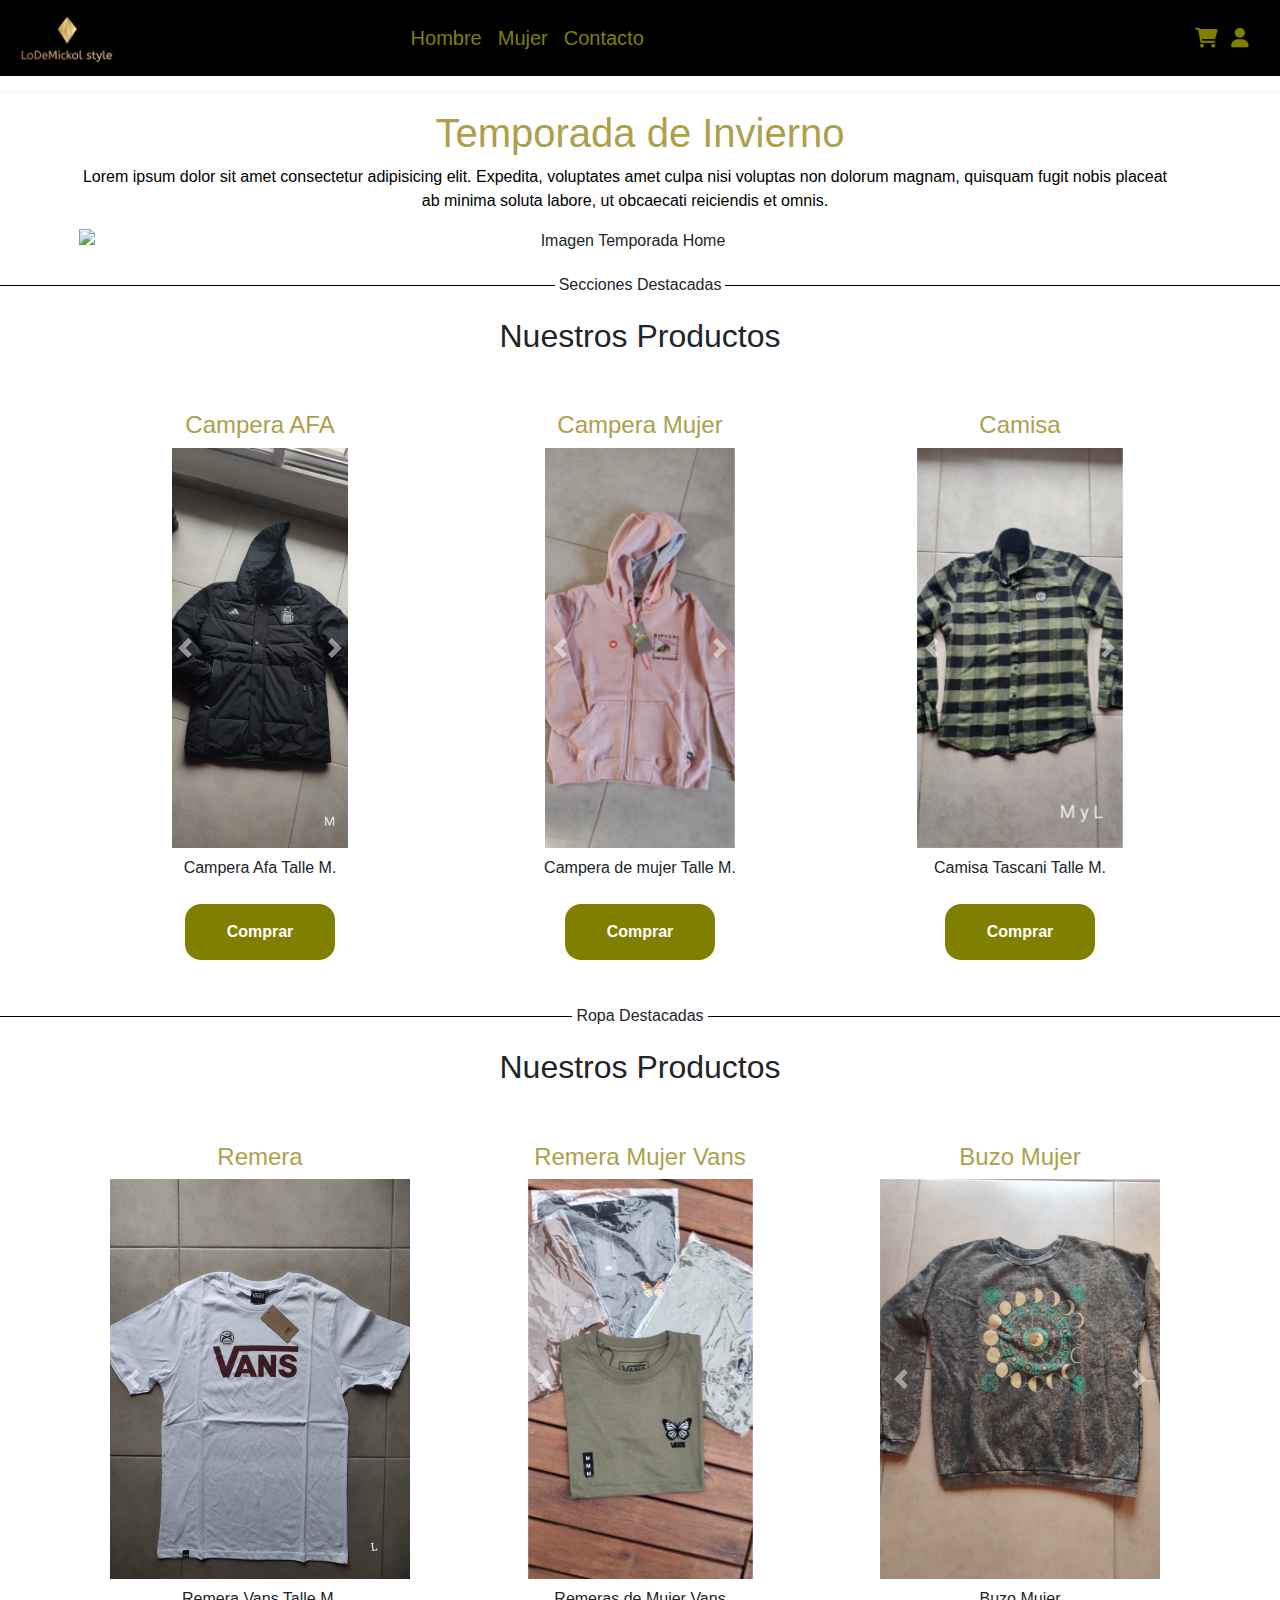
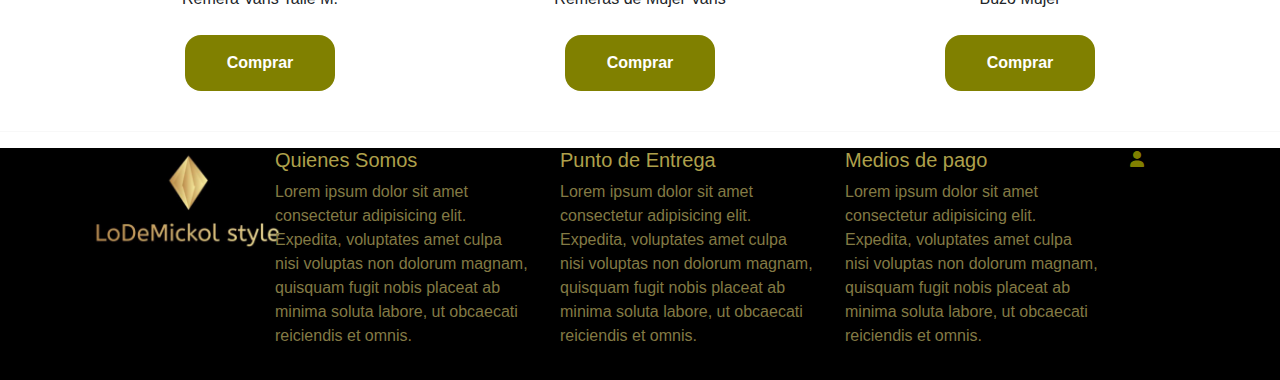
==== commit fe4a7828: "se agrega modal de imagen , para las fotos para que se vean mas grandes cuando hacemos click" ====
--- a/index.html
+++ b/index.html
@@ -14,6 +14,11 @@
                <!-- Incluimos Bootstrap-->
           <link href="https://cdn.jsdelivr.net/npm/bootstrap@5.3.3/dist/css/bootstrap.min.css"  rel="stylesheet" integrity="sha384-QWTKZyjpPEjISv5WaRU9OFeRpok6YctnYmDr5pNlyT2bRjXh0JMhjY6hW+ALEwIH" crossorigin="anonymous">
 
+
+  <!-- zoom PAra Imagenes -->
+  <link rel="stylesheet" href="https://stackpath.bootstrapcdn.com/bootstrap/4.5.2/css/bootstrap.min.css">
+  <script src="https://code.jquery.com/jquery-3.5.1.min.js"></script>
+  <script src="https://stackpath.bootstrapcdn.com/bootstrap/4.5.2/js/bootstrap.min.js"></script>
 </head>
 <body>
     
@@ -92,94 +97,91 @@
         <div class="linea-con-texto">Secciones Destacadas</div>
 
 
-        <section>
-            <div class="container text-center">
-                <div class="row">
-                    <div class="col-12 mb-5">
-                        <h2>Nuestros Productos</h2>
-                    </div>
-
-                     <!-- Imagen 1 -->
-                    <div class="col-12 col-md-6 col-lg-4 mb-3 product-container">
-                        <h4 class="mb-2">Campera AFA</h4>
-                        <div id="carouselRemera" class="carousel slide mb-2" data-ride="carousel">
-                            <div class="carousel-inner">
-                                <div class="carousel-item active">
-                                    <img src="img//ropa-hombre/Camperas/CamperaAfaM.jpg" class="d-block w-100 product-image" alt="campera afa">
-                                </div>
-                                <div class="carousel-item">
-                                    <img src="img//ropa-hombre/Camperas/CamperaAfaM.jpg" class="d-block w-100 product-image" alt="Otra Remera">
-                                </div>
-                            </div>
-                            <a class="carousel-control-prev" href="#carouselRemera" role="button" data-slide="prev">
-                                <span class="carousel-control-prev-icon" aria-hidden="true"></span>
-                                <span class="sr-only">Previous</span>
-                            </a>
-                            <a class="carousel-control-next" href="#carouselRemera" role="button" data-slide="next">
-                                <span class="carousel-control-next-icon" aria-hidden="true"></span>
-                                <span class="sr-only">Next</span>
-                            </a>
-                        </div>
-                        <p class="mb-2">Campera Afa Talle M.</p>
-                        <button class="btn btn-primary">Comprar</button>
-                    </div>
-                    <!-- Imagen 2 -->
-
-                    <div class="col-12 col-md-6 col-lg-4 mb-3 product-container">
-                        <h4 class="mb-2">Campera Mujer</h4>
-                        <div id="carouselCampera" class="carousel slide mb-2" data-ride="carousel">
-                            <div class="carousel-inner">
-                                <div class="carousel-item active">
-                                    <img src="img/ropa-Mujer/Camperas//CamperaMujerRosaRipCurl.jpg" class="d-block w-100 product-image" alt="Campera Mujer">
-                                </div>
-                                <div class="carousel-item">
-                                    <img src="img/ropa-Mujer/Camperas/CamperaMujerRosaVans.jpg" class="d-block w-100 product-image" alt="Otra Campera">
-                                </div>
-                            </div>
-                            <a class="carousel-control-prev" href="#carouselCampera" role="button" data-slide="prev">
-                                <span class="carousel-control-prev-icon" aria-hidden="true"></span>
-                                <span class="sr-only">Previous</span>
-                            </a>
-                            <a class="carousel-control-next" href="#carouselCampera" role="button" data-slide="next">
-                                <span class="carousel-control-next-icon" aria-hidden="true"></span>
-                                <span class="sr-only">Next</span>
-                            </a>
-                        </div>
-                        <p class="mb-2">Campera de mujer Talle m</p>
-                        <button class="btn btn-primary mb-2">Comprar</button>
-                    </div>
-
-                     <!-- Imagen 3 -->
-                    <div class="col-12 col-md-6 col-lg-4 mb-3 product-container">
-                        <h4 class="mb-2">Camisa</h4>
-                        <div id="carouselCamisa" class="carousel slide mb-2" data-ride="carousel">
-                            <div class="carousel-inner">
-                                <div class="carousel-item active">
-                                    <img src="img/ropa-hombre/camisa/camisaL.jpg" class="d-block w-100 product-image" alt="Camisa">
-                                </div>
-                                <div class="carousel-item">
-                                    <img src="img/ropa-hombre/camisa/camisaL.jpg" class="d-block w-100 product-image" alt="Otra Camisa">
-                                </div>
-                            </div>
-                            <a class="carousel-control-prev" href="#carouselCamisa" role="button" data-slide="prev">
-                                <span class="carousel-control-prev-icon" aria-hidden="true"></span>
-                                <span class="sr-only">Previous</span>
-                            </a>
-                            <a class="carousel-control-next" href="#carouselCamisa" role="button" data-slide="next">
-                                <span class="carousel-control-next-icon" aria-hidden="true"></span>
-                                <span class="sr-only">Next</span>
-                            </a>
-                        </div>
-                        <p class="mb-2">Camisa Tascani Talle M
-
-                        </p>
-                        <button class="btn btn-primary">Comprar</button>
-                    </div>
-                </div>
-            </div>
-        </section>
-
-
+       <!-- Sección de productos -->
+<section>
+    <div class="container text-center">
+        <div class="row">
+            <div class="col-12 mb-5">
+                <h2>Nuestros Productos</h2>
+            </div>
+
+            <!-- Producto 1 -->
+            <div class="col-12 col-md-6 col-lg-4 mb-3 product-container">
+                <h4 class="mb-2">Campera AFA</h4>
+                <div id="carouselRemera" class="carousel slide mb-2" data-ride="carousel">
+                    <div class="carousel-inner">
+                        <div class="carousel-item active">
+                            <img src="img/ropa-hombre/Camperas/CamperaAfaM.jpg" class="d-block w-100 product-image" alt="Campera AFA" data-toggle="modal" data-target="#zoomModal" onclick="showImage('img/ropa-hombre/Camperas/CamperaAfaM.jpg')">
+                        </div>
+                        <div class="carousel-item">
+                            <img src="img/ropa-hombre/Camperas/CamperaAfaM.jpg" class="d-block w-100 product-image" alt="Otra Remera" data-toggle="modal" data-target="#zoomModal" onclick="showImage('img/ropa-hombre/Camperas/CamperaAfaM.jpg')">
+                        </div>
+                    </div>
+                    <a class="carousel-control-prev" href="#carouselRemera" role="button" data-slide="prev">
+                        <span class="carousel-control-prev-icon" aria-hidden="true"></span>
+                        <span class="sr-only">Previous</span>
+                    </a>
+                    <a class="carousel-control-next" href="#carouselRemera" role="button" data-slide="next">
+                        <span class="carousel-control-next-icon" aria-hidden="true"></span>
+                        <span class="sr-only">Next</span>
+                    </a>
+                </div>
+                <p class="mb-2">Campera Afa Talle M.</p>
+                <button class="btn btn-primary">Comprar</button>
+            </div>
+
+            <!-- Producto 2 -->
+            <div class="col-12 col-md-6 col-lg-4 mb-3 product-container">
+                <h4 class="mb-2">Campera Mujer</h4>
+                <div id="carouselCampera" class="carousel slide mb-2" data-ride="carousel">
+                    <div class="carousel-inner">
+                        <div class="carousel-item active">
+                            <img src="img/ropa-Mujer/Camperas/CamperaMujerRosaRipCurl.jpg" class="d-block w-100 product-image" alt="Campera Mujer" data-toggle="modal" data-target="#zoomModal" onclick="showImage('img/ropa-Mujer/Camperas/CamperaMujerRosaRipCurl.jpg')">
+                        </div>
+                        <div class="carousel-item">
+                            <img src="img/ropa-Mujer/Camperas/CamperaMujerRosaVans.jpg" class="d-block w-100 product-image" alt="Otra Campera" data-toggle="modal" data-target="#zoomModal" onclick="showImage('img/ropa-Mujer/Camperas/CamperaMujerRosaVans.jpg')">
+                        </div>
+                    </div>
+                    <a class="carousel-control-prev" href="#carouselCampera" role="button" data-slide="prev">
+                        <span class="carousel-control-prev-icon" aria-hidden="true"></span>
+                        <span class="sr-only">Previous</span>
+                    </a>
+                    <a class="carousel-control-next" href="#carouselCampera" role="button" data-slide="next">
+                        <span class="carousel-control-next-icon" aria-hidden="true"></span>
+                        <span class="sr-only">Next</span>
+                    </a>
+                </div>
+                <p class="mb-2">Campera de mujer Talle M.</p>
+                <button class="btn btn-primary mb-2">Comprar</button>
+            </div>
+
+            <!-- Producto 3 -->
+            <div class="col-12 col-md-6 col-lg-4 mb-3 product-container">
+                <h4 class="mb-2">Camisa</h4>
+                <div id="carouselCamisa" class="carousel slide mb-2" data-ride="carousel">
+                    <div class="carousel-inner">
+                        <div class="carousel-item active">
+                            <img src="img/ropa-hombre/camisa/camisaL.jpg" class="d-block w-100 product-image" alt="Camisa" data-toggle="modal" data-target="#zoomModal" onclick="showImage('img/ropa-hombre/camisa/camisaL.jpg')">
+                        </div>
+                        <div class="carousel-item">
+                            <img src="img/ropa-hombre/camisa/camisaL.jpg" class="d-block w-100 product-image" alt="Otra Camisa" data-toggle="modal" data-target="#zoomModal" onclick="showImage('img/ropa-hombre/camisa/camisaL.jpg')">
+                        </div>
+                    </div>
+                    <a class="carousel-control-prev" href="#carouselCamisa" role="button" data-slide="prev">
+                        <span class="carousel-control-prev-icon" aria-hidden="true"></span>
+                        <span class="sr-only">Previous</span>
+                    </a>
+                    <a class="carousel-control-next" href="#carouselCamisa" role="button" data-slide="next">
+                        <span class="carousel-control-next-icon" aria-hidden="true"></span>
+                        <span class="sr-only">Next</span>
+                    </a>
+                </div>
+                <p class="mb-2">Camisa Tascani Talle M.</p>
+                <button class="btn btn-primary">Comprar</button>
+            </div>
+        </div>
+    </div>
+</section>
 
 
       
@@ -189,84 +191,111 @@
         <div class="linea-con-texto">Ropa Destacadas</div>
 
 
-        <section>
-            <div class="container text-center">
-                <div class="row">
-                    <div class="col-12 mb-5">
-                        <h2>Nuestros Productos</h2>
-                    </div>
-                    <div class="col-12 col-md-6 col-lg-4 mb-3 product-container">
-                        <h4 class="mb-2">Remera</h4>
-                        <div id="carouselRemera" class="carousel slide mb-2" data-ride="carousel">
-                            <div class="carousel-inner">
-                                <div class="carousel-item active">
-                                    <img src="img/remera-hombre-vans-l.jpeg" class="d-block w-100 product-image" alt="Remera">
-                                </div>
-                                <div class="carousel-item">
-                                    <img src="img/remera-hombre-vans-l.jpeg" class="d-block w-100 product-image" alt="Otra Remera">
-                                </div>
-                            </div>
-                            <a class="carousel-control-prev" href="#carouselRemera" role="button" data-slide="prev">
-                                <span class="carousel-control-prev-icon" aria-hidden="true"></span>
-                                <span class="sr-only">Previous</span>
-                            </a>
-                            <a class="carousel-control-next" href="#carouselRemera" role="button" data-slide="next">
-                                <span class="carousel-control-next-icon" aria-hidden="true"></span>
-                                <span class="sr-only">Next</span>
-                            </a>
-                        </div>
-                        <p class="mb-2">Remera Vans Talle M.</p>
-                        <button class="btn btn-primary">Comprar</button>
-                    </div>
-                    <div class="col-12 col-md-6 col-lg-4 mb-3 product-container">
-                        <h4 class="mb-2">Remera Mujer Vans</h4>
-                        <div id="carouselCampera" class="carousel slide mb-2" data-ride="carousel">
-                            <div class="carousel-inner">
-                                <div class="carousel-item active">
-                                    <img src="img/ropa-Mujer/Remeras/RemeraVansMariposa.jpg" class="d-block w-100 product-image" alt="Campera Mujer">
-                                </div>
-                                <div class="carousel-item">
-                                    <img src="img/ropa-Mujer/Remeras/RemeraVansMariposa.jpg" class="d-block w-100 product-image" alt="Otra Campera">
-                                </div>
-                            </div>
-                            <a class="carousel-control-prev" href="#carouselCampera" role="button" data-slide="prev">
-                                <span class="carousel-control-prev-icon" aria-hidden="true"></span>
-                                <span class="sr-only">Previous</span>
-                            </a>
-                            <a class="carousel-control-next" href="#carouselCampera" role="button" data-slide="next">
-                                <span class="carousel-control-next-icon" aria-hidden="true"></span>
-                                <span class="sr-only">Next</span>
-                            </a>
-                        </div>
-                        <p class="mb-2">Remeras de Mujer Vans</p>
-                        <button class="btn btn-primary mb-2">Comprar</button>
-                    </div>
-                    <div class="col-12 col-md-6 col-lg-4 mb-3 product-container">
-                        <h4 class="mb-2">Buzo Mujer</h4>
-                        <div id="carouselCamisa" class="carousel slide mb-2" data-ride="carousel">
-                            <div class="carousel-inner">
-                                <div class="carousel-item active">
-                                    <img src="img/ropa-Mujer/buzo/BuzoGrisGepe.jpg" class="d-block w-100 product-image" alt="Camisa">
-                                </div>
-                                <div class="carousel-item">
-                                    <img src="img/ropa-Mujer/buzo/BuzoGrisGepe.jpg"  class="d-block w-100 product-image" alt="Otra Camisa">
-                                </div>
-                            </div>
-                            <a class="carousel-control-prev" href="#carouselCamisa" role="button" data-slide="prev">
-                                <span class="carousel-control-prev-icon" aria-hidden="true"></span>
-                                <span class="sr-only">Previous</span>
-                            </a>
-                            <a class="carousel-control-next" href="#carouselCamisa" role="button" data-slide="next">
-                                <span class="carousel-control-next-icon" aria-hidden="true"></span>
-                                <span class="sr-only">Next</span>
-                            </a>
-                        </div>
-                        <p class="mb-2">Buzo Mujer</p>
-                        <button class="btn btn-primary">Comprar</button>
-                    </div>
-                </div>
-            </div>
-        </section>
+ <!-- Sección de productos -->
+ <section>
+    <div class="container text-center">
+        <div class="row">
+            <div class="col-12 mb-5">
+                <h2>Nuestros Productos</h2>
+            </div>
+            <!-- Producto 1 -->
+            <div class="col-12 col-md-6 col-lg-4 mb-3 product-container">
+                <h4 class="mb-2">Remera</h4>
+                <div id="carouselRemera" class="carousel slide mb-2" data-ride="carousel">
+                    <div class="carousel-inner">
+                        <div class="carousel-item active">
+                            <img src="img/remera-hombre-vans-l.jpeg" class="d-block w-100 product-image" alt="Remera" data-toggle="modal" data-target="#zoomModal" onclick="showImage('img/remera-hombre-vans-l.jpeg')">
+                        </div>
+                        <div class="carousel-item">
+                            <img src="img/remera-hombre-vans-l.jpeg" class="d-block w-100 product-image" alt="Otra Remera" data-toggle="modal" data-target="#zoomModal" onclick="showImage('img/remera-hombre-vans-l.jpeg')">
+                        </div>
+                    </div>
+                    <a class="carousel-control-prev" href="#carouselRemera" role="button" data-slide="prev">
+                        <span class="carousel-control-prev-icon" aria-hidden="true"></span>
+                        <span class="sr-only">Previous</span>
+                    </a>
+                    <a class="carousel-control-next" href="#carouselRemera" role="button" data-slide="next">
+                        <span class="carousel-control-next-icon" aria-hidden="true"></span>
+                        <span class="sr-only">Next</span>
+                    </a>
+                </div>
+                <p class="mb-2">Remera Vans Talle M.</p>
+                <button class="btn btn-primary">Comprar</button>
+            </div>
+
+            <!-- Producto 2 -->
+            <div class="col-12 col-md-6 col-lg-4 mb-3 product-container">
+                <h4 class="mb-2">Remera Mujer Vans</h4>
+                <div id="carouselCampera" class="carousel slide mb-2" data-ride="carousel">
+                    <div class="carousel-inner">
+                        <div class="carousel-item active">
+                            <img src="img/ropa-Mujer/Remeras/RemeraVansMariposa.jpg" class="d-block w-100 product-image" alt="Campera Mujer" data-toggle="modal" data-target="#zoomModal" onclick="showImage('img/ropa-Mujer/Remeras/RemeraVansMariposa.jpg')">
+                        </div>
+                        <div class="carousel-item">
+                            <img src="img/ropa-Mujer/Remeras/RemeraVansMariposa.jpg" class="d-block w-100 product-image" alt="Otra Campera" data-toggle="modal" data-target="#zoomModal" onclick="showImage('img/ropa-Mujer/Remeras/RemeraVansMariposa.jpg')">
+                        </div>
+                    </div>
+                    <a class="carousel-control-prev" href="#carouselCampera" role="button" data-slide="prev">
+                        <span class="carousel-control-prev-icon" aria-hidden="true"></span>
+                        <span class="sr-only">Previous</span>
+                    </a>
+                    <a class="carousel-control-next" href="#carouselCampera" role="button" data-slide="next">
+                        <span class="carousel-control-next-icon" aria-hidden="true"></span>
+                        <span class="sr-only">Next</span>
+                    </a>
+                </div>
+                <p class="mb-2">Remeras de Mujer Vans</p>
+                <button class="btn btn-primary mb-2">Comprar</button>
+            </div>
+
+            <!-- Producto 3 -->
+            <div class="col-12 col-md-6 col-lg-4 mb-3 product-container">
+                <h4 class="mb-2">Buzo Mujer</h4>
+                <div id="carouselCamisa" class="carousel slide mb-2" data-ride="carousel">
+                    <div class="carousel-inner">
+                        <div class="carousel-item active">
+                            <img src="img/ropa-Mujer/buzo/BuzoGrisGepe.jpg" class="d-block w-100 product-image" alt="Camisa" data-toggle="modal" data-target="#zoomModal" onclick="showImage('img/ropa-Mujer/buzo/BuzoGrisGepe.jpg')">
+                        </div>
+                        <div class="carousel-item">
+                            <img src="img/ropa-Mujer/buzo/BuzoGrisGepe.jpg" class="d-block w-100 product-image" alt="Otra Camisa" data-toggle="modal" data-target="#zoomModal" onclick="showImage('img/ropa-Mujer/buzo/BuzoGrisGepe.jpg')">
+                        </div>
+                    </div>
+                    <a class="carousel-control-prev" href="#carouselCamisa" role="button" data-slide="prev">
+                        <span class="carousel-control-prev-icon" aria-hidden="true"></span>
+                        <span class="sr-only">Previous</span>
+                    </a>
+                    <a class="carousel-control-next" href="#carouselCamisa" role="button" data-slide="next">
+                        <span class="carousel-control-next-icon" aria-hidden="true"></span>
+                        <span class="sr-only">Next</span>
+                    </a>
+                </div>
+                <p class="mb-2">Buzo Mujer</p>
+                <button class="btn btn-primary">Comprar</button>
+            </div>
+        </div>
+    </div>
+</section>
+
+
+<!-- Modal para zoom -->
+<div class="modal fade" id="zoomModal" tabindex="-1" role="dialog" aria-labelledby="zoomModalLabel" aria-hidden="true">
+    <div class="modal-dialog modal-dialog-centered" role="document">
+        <div class="modal-content">
+            <div class="modal-header">
+                <h5 class="modal-title" id="zoomModalLabel">Mickol Style</h5>
+                <button type="button" class="close" data-dismiss="modal" aria-label="Close">
+                    <span aria-hidden="true">&times;</span>
+                </button>
+            </div>
+            <div class="modal-body">
+                <img id="zoomImage" src="" class="img-fluid" alt="Imagen ampliada">
+            </div>
+        </div>
+    </div>
+</div>
+
+
+
 
 
     </main>
@@ -325,4 +354,14 @@
 <script src="https://stackpath.bootstrapcdn.com/bootstrap/4.5.2/js/bootstrap.min.js"></script>
 
 </body>
-</html>+</html>
+
+
+
+<script>
+
+    // envia al modal la imagen 
+    function showImage(src) {
+        document.getElementById('zoomImage').src = src;
+    }
+</script>--- a/css/Style.css
+++ b/css/Style.css
@@ -170,12 +170,19 @@
 
 .logo-header {
 
-    width: 200px !important;
+    width: 200px ;
     height: 180px ;
     padding: 0px;
     margin: 0px;
     border-radius: 50px;
 }
+
+@media (max-width: 767.98px) {
+    .navbar-custom .navbar-brand img {
+        max-height: 30px;
+    }
+}
+
 
 .imagen-principal-main {
 
@@ -263,6 +270,7 @@
 @media (max-width: 767.98px) {
     footer #Imagen-footer-logo {
         text-align: center; /* Centra la imagen en pantallas pequeñas */
+       
     }
 }
 
@@ -278,3 +286,11 @@
     height: 400px; /* Ajusta esta altura según tus necesidades */
     object-fit: cover;
 }
+
+/* Acomoda Imagen Paara Vista en celular, de los productos que vendemos */
+@media (max-width: 576px) {
+    .product-image {
+        height: 350px;
+       
+    }
+}
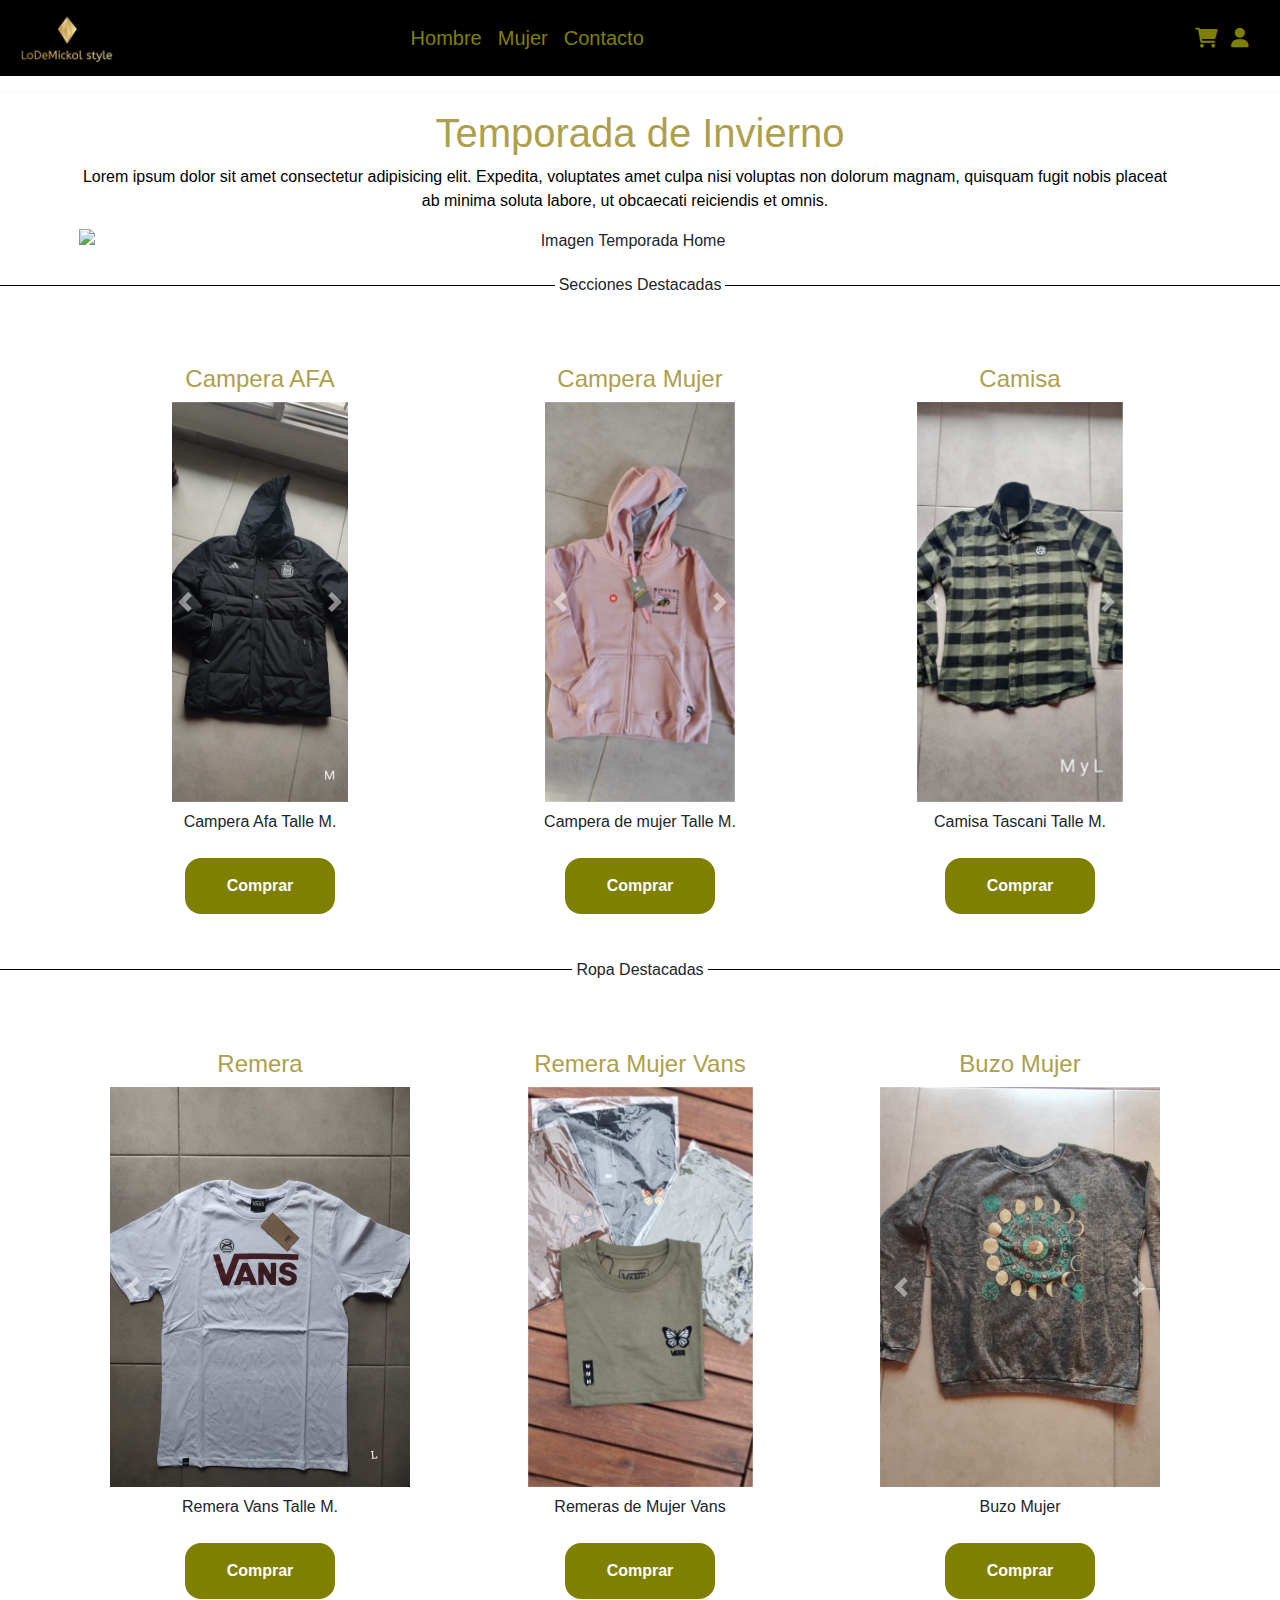
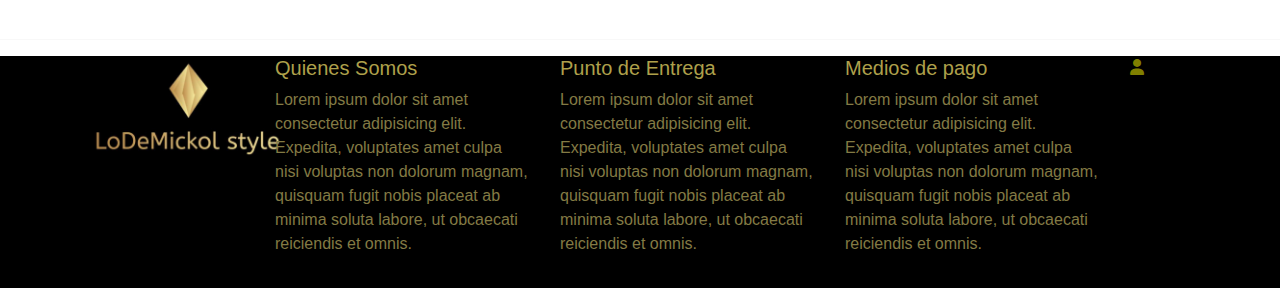
==== commit ef5258dc: "se agregas imagenes. de hombre y mujer" ====
--- a/index.html
+++ b/index.html
@@ -102,7 +102,7 @@
     <div class="container text-center">
         <div class="row">
             <div class="col-12 mb-5">
-                <h2>Nuestros Productos</h2>
+                <h3>Productos</h3>
             </div>
 
             <!-- Producto 1 -->
@@ -196,7 +196,7 @@
     <div class="container text-center">
         <div class="row">
             <div class="col-12 mb-5">
-                <h2>Nuestros Productos</h2>
+                <h3>Productos</h3>
             </div>
             <!-- Producto 1 -->
             <div class="col-12 col-md-6 col-lg-4 mb-3 product-container">
--- a/css/Style.css
+++ b/css/Style.css
@@ -57,7 +57,8 @@
 footer {
 
     background-color: black !important;
-
+    align-items:center !important;
+    justify-items: center !important;
 }
 
 
@@ -73,6 +74,12 @@
 footer p {
 
     color: #837a44;
+
+}
+
+footer img {
+
+    margin-right: 200px !important;
 
 }
 
@@ -294,3 +301,10 @@
        
     }
 }
+
+section h3 {
+
+    color: #aea04b;
+    
+   display: none;
+}
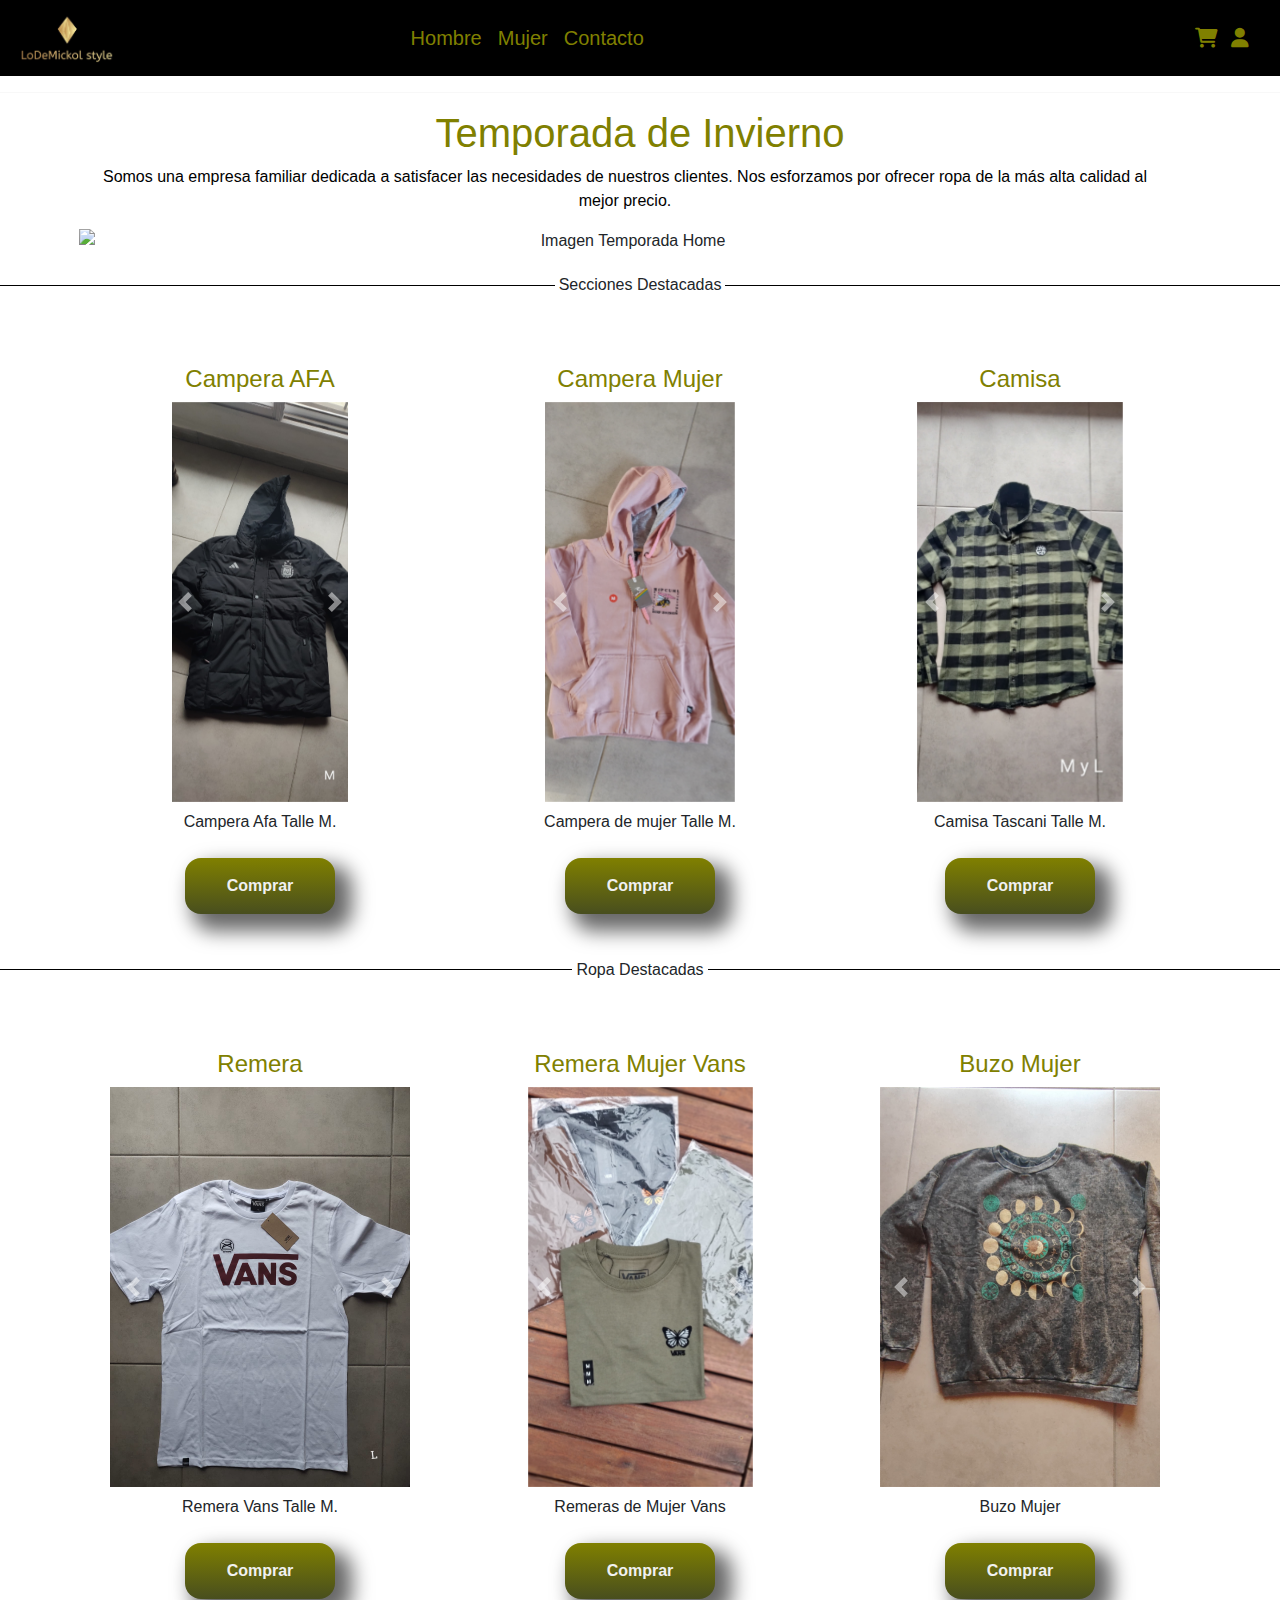
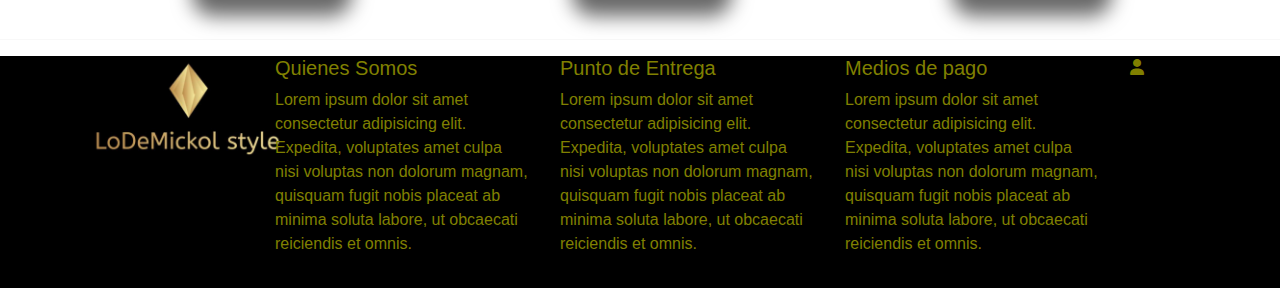
==== commit d31f233a: "se agrega animaciones y modifica contactos y carrito" ====
--- a/index.html
+++ b/index.html
@@ -69,16 +69,14 @@
               <div class="row justify-content-center">
                     <div class="col-12">
                         <p id="Parrofo1-Home">
-                            Lorem ipsum dolor sit amet consectetur adipisicing elit.
-                            Expedita, voluptates amet culpa nisi voluptas non dolorum magnam,
-                            quisquam fugit nobis placeat ab minima soluta labore, ut obcaecati reiciendis et omnis.
+                            Somos una empresa familiar dedicada a satisfacer las necesidades de nuestros clientes. Nos esforzamos por ofrecer ropa de la más alta calidad al mejor precio.
                         </p>
                         
                     </div> 
 
 
                     <div class="col-12"></div>
-                        <img src="https://img.freepik.com/vector-gratis/silueta-cordillera-dibujada-mano_23-2150435024.jpg"  class="imagen-principal-main"alt="Imagen Temporada Home" >
+                        <img src="https://img.freepik.com/vector-gratis/silueta-cordillera-dibujada-mano_23-2150435024.jpg"  class="imagen-principal-main" alt="Imagen Temporada Home" >
                     </div>
                     
                 </div>
--- a/css/Style.css
+++ b/css/Style.css
@@ -1,310 +1,230 @@
-* {
-margin: 0px;
-padding: 0px;
-
-}
-
-
-
-
-
-
-body {
-
-    font-family:'Times New Roman', Times, serif;
-    color: black;
-    background-color: whitesmoke;
-}
-
-nav {
-
-color: #aea04b;
-font-size: 20px;
-
-}
-
-
-.custom-link {
-    color: #aea04b; /* Cambia este valor por el color que desees */
-    text-decoration: none;/* elimina subrayado */
-}
-
-.custom-link:hover {
-    color: #c4e738; /* Opcional: color al pasar el ratón */
-}
-
-h1 {
-    color:#aea04b !important;
-
-
-}
-
-h4 {
-    color:#aea04b !important;
-
-
-}
-
-
-
-
-
-
-
-
-
+@charset "UTF-8";
+header {
+  background-color: black !important;
+  /* Aplicamos Flex al header */
+}
+header .Menu {
+  display: flex;
+  flex-wrap: wrap;
+  justify-content: space-between;
+  align-items: center;
+}
+header .LogoHeader {
+  align-items: flex-start;
+  margin: 0px;
+}
+header .logo-header {
+  width: 200px;
+  height: 180px;
+  padding: 0px;
+  margin: 0px;
+  border-radius: 50px;
+}
+header nav {
+  color: #808000;
+  font-size: 20px;
+}
+header .navbar-custom {
+  background-color: black; /* Cambia esto al color que desees */
+}
+header .navbar-custom .navbar-nav .nav-link {
+  color: #fff; /* Asegúrate de que el texto sea visible */
+}
+header .navbar-custom .navbar-brand img {
+  max-height: 50px;
+}
+header .navbar-custom .navbar-toggler {
+  border-color: rgba(0, 0, 0, 0.1);
+}
+header .navbar-custom .navbar-toggler-icon {
+  background-image: url("data:image/svg+xml,%3Csvg viewBox='0 0 30 30' xmlns='http://www.w3.org/2000/svg'%3E%3Cpath stroke='rgba(255, 255, 255, 0.5)' stroke-width='2' stroke-linecap='round' stroke-miterlimit='10' d='M4 7h22M4 15h22M4 23h22'/%3E%3C/svg%3E");
+}
+header .contenedor_iconos_Header .custom-link {
+  color: #fff;
+}
+header .navbar-custom .contenedor_iconos_Header {
+  display: flex;
+  align-items: center;
+}
+header .Nav-Menu {
+  flex-wrap: wrap;
+  align-items: center;
+}
+header .Nav-Menu a {
+  flex-wrap: wrap;
+  align-items: center;
+  margin-left: 40px;
+}
+header .contenedor_iconos_Header {
+  display: flex;
+  flex-wrap: wrap;
+  justify-content: end;
+}
+header .Iconos-Header1 {
+  margin-right: 12px;
+  padding: 0px;
+  align-items: end;
+}
+header .Iconos-Header2 {
+  margin: 1px;
+  margin-right: 15px;
+  padding: 0px;
+  align-items: end;
+}
 
 footer {
-
-    background-color: black !important;
-    align-items:center !important;
-    justify-items: center !important;
-}
-
-
-
-
-footer h5 {
-
-    color: #aea04b;
-
-
-}
-
-footer p {
-
-    color: #837a44;
-
-}
-
-footer img {
-
-    margin-right: 200px !important;
-
-}
-
-
+  background-color: black !important;
+  align-items: center !important;
+  justify-items: center !important;
+}
+footer div div h5 {
+  color: #808000;
+}
+footer div div p {
+  color: #808000;
+}
+footer div div img {
+  margin-right: 200px !important;
+}
+footer div div .custom-link {
+  color: #808000;
+  text-decoration: none; /* elimina subrayado */
+  transition: 1s;
+}
+footer div div .custom-link:hover {
+  color: #c0ee09; /* Opcional: color al pasar el ratón */
+}
+
+/* Esto es del index Temporada invierno */
 #Parrofo1-Home {
-
-    color: black;
-
-
-}
-
+  color: black;
+}
+
+.imagen-principal-main {
+  width: 100px;
+}
+
+.imagen-principal-contacto {
+  width: 500px !important;
+}
+
+.Bordes-contenedor {
+  border: 1px solid black;
+  margin: 15px;
+  padding: 25px;
+}
+
+.Icono-Diamante {
+  transition: 2s;
+}
+.Icono-Diamante:hover {
+  transform: rotate(360 deg);
+}
+
+section {
+  /* Clases para imagenes carruseles */
+}
+section h3 {
+  color: #aea04b;
+  display: none;
+}
+section #divCarritoCompra {
+  border: 1px solid #808000; /* 1px de grosor, estilo sólido, color #808000 (olive) */
+  width: 300px; /* Cambia este valor por el ancho que desees */
+  height: 200px; /* Cambia este valor por el alto que desees */
+}
+section .product-container {
+  display: flex;
+  flex-direction: column;
+  align-items: center;
+}
+section .product-image {
+  width: 200%;
+  height: 400px; /* Ajusta esta altura según tus necesidades */
+  object-fit: cover;
+}
 
 /* BOTONES */
-.boton {
-    background-color: #808000;
-    color: #ffffff;
-    padding: 1rem 1rem;
-    margin-top: 1rem;
-    font-size: 1rem;
-    text-decoration: none;
-    font-weight: bold;
-    border-radius: 1rem;
-    width: 100px;
-    text-align: center;
-    border: none;
-}
-
 .btn-primary {
-    background-color: #808000 !important;
-
-    color: #ffffff !important;
-    padding: 1rem 1rem !important;
-    margin-top: 1rem !important;
-    font-size: 1rem !important;
-    text-decoration: none !important;
-    font-weight: bold !important;
-    border-radius: 1rem !important;
-    width: 150px !important;
-    text-align: center !important;
-    border: none !important;
-
-}
-
-
-
-
-.linea-con-texto {
-    display: flex;
-    align-items: center;
-    text-align: center;
-    margin: 20px 0;
-}
-
-.linea-con-texto::before,
-.linea-con-texto::after {
-    content: '';
-    flex: 1;
-    border-bottom: 1px solid #000;
-}
-
-.linea-con-texto:not(:empty)::before {
-    margin-right: .25em;
-}
-
-
-.linea-con-texto:not(:empty)::after {
-    margin-left: .25em;
-}
-
-#divCarritoCompra {
-    border: 1px solid #808000; /* 1px de grosor, estilo sólido, color #808000 (olive) */
-    width: 300px; /* Cambia este valor por el ancho que desees */
-    height: 200px; /* Cambia este valor por el alto que desees */
-}
-
-
-/* Aplicamos Flex al header */
-
-.Menu {
-
-    display: flex;
-    flex-wrap: wrap;
-    justify-content: space-between ;
-   align-items: center;
-}
-
-.LogoHeader {
-
-    align-items: flex-start;
-    margin: 0px;
-
-
-
-}
-
-.logo-header {
-
-    width: 200px ;
-    height: 180px ;
-    padding: 0px;
-    margin: 0px;
-    border-radius: 50px;
-}
-
+  background-image: linear-gradient(to top, #484e1e, #808000);
+  color: #f1f1f1 !important;
+  padding: 1rem 1rem !important;
+  margin-top: 1rem !important;
+  font-size: 1rem !important;
+  text-decoration: none !important;
+  font-weight: bold !important;
+  border-radius: 1rem !important;
+  width: 150px !important;
+  text-align: center !important;
+  border: none !important;
+  box-shadow: 12px 12px 20px 5px rgba(0, 0, 0, 0.6);
+  -webkit-box-shadow: 12px 12px 20px 5px rgba(0, 0, 0, 0.6);
+  -moz-box-shadow: 12px 12px 20px 5px rgba(0, 0, 0, 0.6);
+}
+
+/* footer */
 @media (max-width: 767.98px) {
-    .navbar-custom .navbar-brand img {
-        max-height: 30px;
-    }
-}
-
-
-.imagen-principal-main {
-
-    width: 100px;
-}
-
-.Nav-Menu {
-    flex-wrap: wrap;
-    align-items: center;
-
-}
-
-.Nav-Menu a{
-    flex-wrap: wrap;
-    align-items: center;
-    margin-left: 40px;
-
-}
-
-
-.contenedor_iconos_Header {
-
-display: flex;
-flex-wrap: wrap;
-justify-content: end;
-}
-.Iconos-Header1 {
-    margin-right: 12px;
-    padding: 0px;
-    align-items: end;
-
-}
-.Iconos-Header2 {
-    margin: 1px;
-    margin-right: 15px;
-    padding: 0px;
-    align-items: end;
-
-}
-
-a {
-    text-decoration: none !important;
-    color: #808000 !important;
-
-}
-
-
-/* esto es del header */
-
-
-header {
-
-    background-color: black !important;
-}
-
-.navbar-custom {
-    background-color: #000000; /* Cambia esto al color que desees */
-}
-.navbar-custom .navbar-nav .nav-link {
-    color: #fff; /* Asegúrate de que el texto sea visible */
-}
-.navbar-custom .navbar-brand img {
-    max-height: 50px;
-}
-.navbar-custom .navbar-toggler {
-    border-color: rgba(0, 0, 0, 0.1);
-}
-.navbar-custom .navbar-toggler-icon {
-    background-image: url("data:image/svg+xml,%3Csvg viewBox='0 0 30 30' xmlns='http://www.w3.org/2000/svg'%3E%3Cpath stroke='rgba(255, 255, 255, 0.5)' stroke-width='2' stroke-linecap='round' stroke-miterlimit='10' d='M4 7h22M4 15h22M4 23h22'/%3E%3C/svg%3E");
-}
-.contenedor_iconos_Header .custom-link {
-    color: #fff;
-}
-
-.navbar-custom .contenedor_iconos_Header {
-    display: flex;
-    align-items: center;
-}
-
-
-
-
-/* footer */
-
-@media (max-width: 767.98px) {
-    footer #Imagen-footer-logo {
-        text-align: center; /* Centra la imagen en pantallas pequeñas */
-       
-    }
-}
-
-
-  /* Clases para imagenes carruseles */
-.product-container {
-    display: flex;
-    flex-direction: column;
-    align-items: center;
-}
-.product-image {
-    width: 200%;
-    height: 400px; /* Ajusta esta altura según tus necesidades */
-    object-fit: cover;
-}
-
+  footer #Imagen-footer-logo {
+    text-align: center; /* Centra la imagen en pantallas pequeñas */
+  }
+  .navbar-custom .navbar-brand img {
+    max-height: 30px;
+  }
+}
 /* Acomoda Imagen Paara Vista en celular, de los productos que vendemos */
 @media (max-width: 576px) {
-    .product-image {
-        height: 350px;
-       
-    }
-}
-
-section h3 {
-
-    color: #aea04b;
-    
-   display: none;
-}
+  .product-image {
+    height: 350px;
+  }
+}
+* {
+  margin: 0px;
+  padding: 0px;
+  font-family: Arial, Helvetica, sans-serif;
+}
+
+h1 {
+  color: #808000 !important;
+}
+
+h4 {
+  color: #808000 !important;
+}
+
+h6 {
+  color: #808000 !important;
+}
+
+a {
+  text-decoration: none !important;
+  color: #808000 !important;
+}
+
+body {
+  font-family: "Times New Roman", Times, serif;
+  color: black;
+  background-color: whitesmoke;
+}
+body .linea-con-texto {
+  display: flex;
+  align-items: center;
+  text-align: center;
+  margin: 20px 0;
+}
+body .linea-con-texto::before,
+body .linea-con-texto::after {
+  content: "";
+  flex: 1;
+  border-bottom: 1px solid #000;
+}
+body .linea-con-texto:not(:empty)::before {
+  margin-right: 0.25em;
+}
+body .linea-con-texto:not(:empty)::after {
+  margin-left: 0.25em;
+}
+body .Texto-Alcomienzo {
+  text-align: left !important;
+}
+
+/*# sourceMappingURL=Style.css.map */
